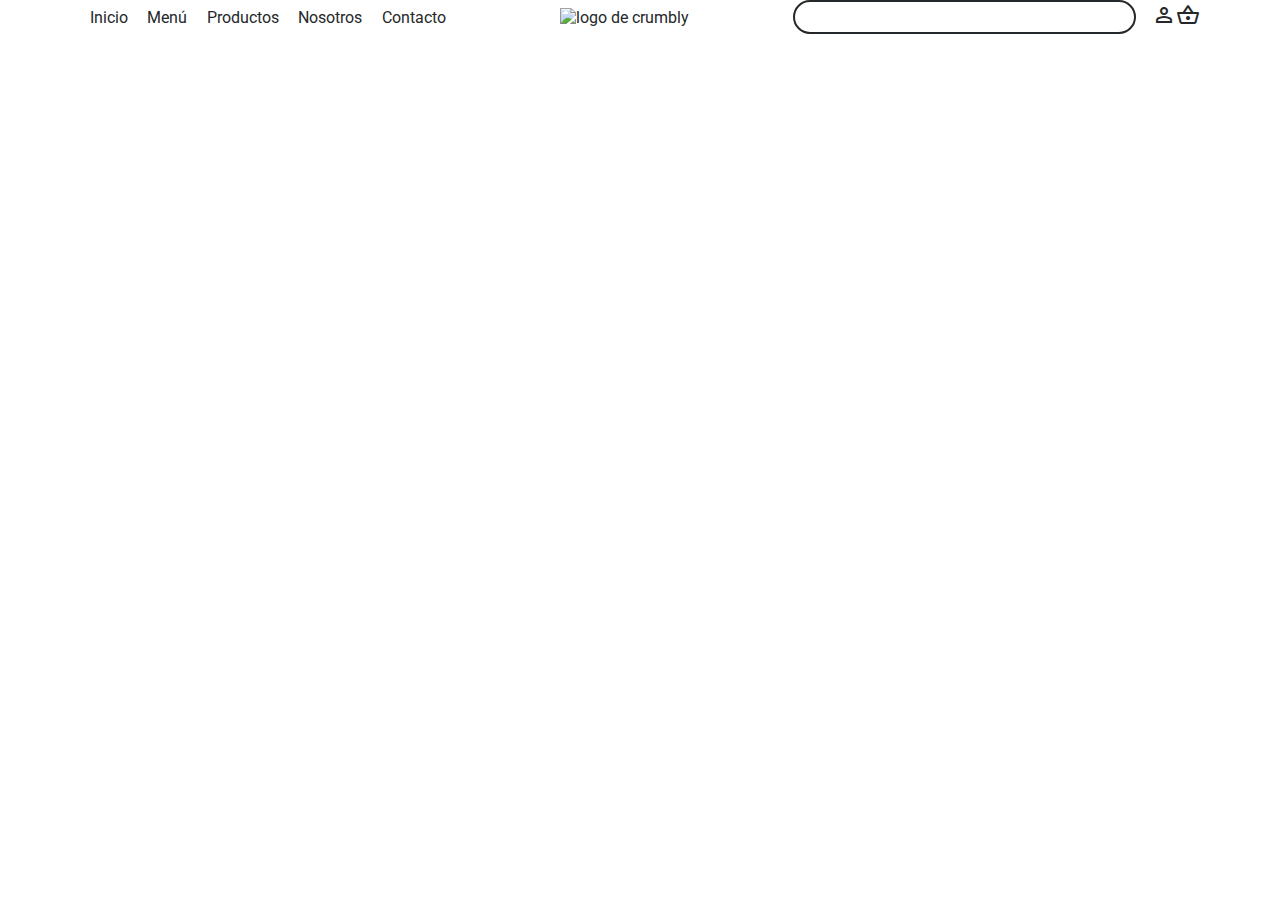
==== html/contacto.html @ 8df8f6c1 "Se creo la carpeta SCSS con subcarpetas banners, base, layout, utilities" ====
<!DOCTYPE html>
<html lang="en">
    <head>
        <!-- Meta Tags -->
        <meta charset="UTF-8">
        <meta name="viewport" content="width=device-width, initial-scale=1.0">
        <!-- Title -->
        <title>Crumbly</title>
        <!-- Favicon -->
        <link rel="icon" href="../aseets/svg/favicon.svg" type="image/png">
        <!-- Stylesheets -->
        <!-- Main CSS -->
        <link rel="stylesheet" href="/css/style.css">
        <!-- Boxicons CSS for icons -->
        <link href='https://unpkg.com/boxicons@2.1.4/css/boxicons.min.css' rel='stylesheet'>
        <!-- Google Fonts Preconnect -->
        <link rel="preconnect" href="https://fonts.gstatic.com" crossorigin>
        <!-- Google Fonts -->
        <link rel="stylesheet" href="https://fonts.googleapis.com/css2?family=Material+Symbols+Outlined:opsz,wght,FILL,GRAD@24,300,0,0">
    </head>
<body>
    <!--Contenedor Header-->
    <header class="main__header header--secondary">
        <div class="header__navbar">
           <!--Contenedor de la barra de navegación-->
            <nav class="nav__container header__nav--home">
                <!-- Links del Menú -->
                <ul class="header__nav-list">
                    <li><a href="../index.html">Inicio</a></li>
                    <li><a href="../html/menubebidas.html">Menú</a></li>
                    <li><a href="../html/productos.html">Productos</a></li>
                    <li><a href="../html/nosotros.html">Nosotros</a></li>
                    <li><a href="../html/contacto.html">Contacto</a></li>
                </ul>
            </nav>
            <!--Svg - Contednedor del Logo-->
            <div class="header___logo">
                <img src="/aseets/svg/crumblylogo.svg" alt="logo de crumbly">
            </div>
             <!-- Contenedor del buscador y opciones de usuario -->
            <section class="header__search">
                <!--Campo de busqueda-->
                <div class="search-container">
                    <input type="text">
                </div>
                <!-- Contenedor del carrito de compras y perfil de usuario -->
                <div class="header__user-items">
                    <!--Icono del perfil de usuario-->
                    <div class="header__user-icon">
                    <a href="#"><span class="material-symbols-outlined home">person</span></a>
                    </div>
                    <!--Icono del carrito de compras-->
                    <div class="header__user-icon">
                    <a href="#"> <span class="material-symbols-outlined home">shopping_basket</span></a>  
                    </div>
                </div>
                </div>
            </section>
        </div>
    </header>
    <!--Contenedor Main-->
    <main class="main___container">
        
    </main>
</body>
</html>
---- css/style.css ----
@charset "UTF-8";
/*Importacion de variables*/
/*-------------------Variables-------------*/
/*---Colores---*/
/*---Font Family*/
@import url("https://fonts.googleapis.com/css2?family=Orelega+One&family=Roboto:ital,wght@0,100;0,300;0,400;0,500;0,700;0,900;1,100;1,300;1,400;1,500;1,700;1,900&display=swap");
/*Reset basico*/
@import url("https://fonts.googleapis.com/css2?family=Orelega+One&family=Roboto:ital,wght@0,100;0,300;0,400;0,500;0,700;0,900;1,100;1,300;1,400;1,500;1,700;1,900&display=swap");
@import url("https://fonts.googleapis.com/css2?family=Orelega+One&family=Roboto:ital,wght@0,100;0,300;0,400;0,500;0,700;0,900;1,100;1,300;1,400;1,500;1,700;1,900&display=swap");
@import url("https://fonts.googleapis.com/css2?family=Orelega+One&family=Roboto:ital,wght@0,100;0,300;0,400;0,500;0,700;0,900;1,100;1,300;1,400;1,500;1,700;1,900&display=swap");
* {
  margin: 0px;
  padding: 0px;
  color: #25282A;
  font-family: "Roboto", sans-serif;
}

/*-------------------Variables-------------*/
/*---Colores---*/
/*---Font Family*/
/*-------------------Variables-------------*/
/*---Colores---*/
/*---Font Family*/
/*Contenedor Header*/
.main__header {
  display: flex;
  align-items: flex-start;
  justify-content: space-between;
  box-sizing: border-box;
  overflow: hidden;
  width: 100%;
  padding: 0 80px;
  /*Barra de navegación*/
}
.main__header .header__navbar {
  display: flex;
  justify-content: space-between;
  width: 100%;
  align-items: center;
}
.main__header .header__navbar .nav__container {
  display: flex;
  flex-grow: 1;
  /*Links del Menú */
}
.main__header .header__navbar .nav__container .header__nav-list {
  display: flex;
  flex-direction: row;
  flex-grow: 1;
  justify-content: space-between;
  /*lista desordenada*/
}
.main__header .header__navbar .nav__container .header__nav-list li {
  list-style: none;
  flex-grow: 1;
  text-align: center;
  /*links*/
}
.main__header .header__navbar .nav__container .header__nav-list li a {
  width: 100%;
  text-decoration: none;
  width: 100%;
}
.main__header .header___logo {
  display: flex;
  justify-content: center;
  flex-grow: 1;
  width: 240px;
}
.main__header .header__search {
  display: flex;
  flex-direction: row;
  align-items: center;
  flex-grow: 1;
  gap: 16px;
}
.main__header .header__search .search-container {
  display: flex;
  flex-grow: 1;
}
.main__header .header__search .search-container input {
  width: 100%;
  height: 34px;
  border: 2px solid #25282A;
  background-color: transparent;
  border-radius: 100px;
  padding: 0 32px;
  box-sizing: border-box;
}
.main__header .header__search .header__user-items {
  display: flex;
  flex-direction: row;
}

.main___container {
  display: flex;
  flex-direction: column;
  gap: 56px;
}

.main___container {
  display: flex;
  flex-direction: column;
  gap: 56px;
}
.main___container .content__container {
  display: flex;
  flex-direction: column;
  padding: 0 80px;
  gap: 32px;
}
.main___container .content__container .title__container h1 {
  font-family: "Orelega One", serif;
  font-size: 4.5rem;
  font-weight: 400;
  letter-spacing: -2px;
  text-align: center;
  line-height: 90%;
  margin-top: 56px;
}

/*-------------------Variables-------------*/
/*---Colores---*/
/*---Font Family*/
/*Contenedor Header*/
.banner__container {
  display: inline;
  width: 100%;
  background-color: #FFEB80;
  padding: 24px 0;
  overflow: hidden;
  white-space: nowrap;
  margin-top: 32px;
}
.banner__container .text {
  display: inline-block;
  animation: scroll-text 10s linear infinite;
  text-transform: uppercase;
}
@keyframes scroll-text {
  0% {
    transform: translateX(0%);
  }
  100% {
    transform: translateX(-100%);
  }
}

/*# sourceMappingURL=style.css.map */
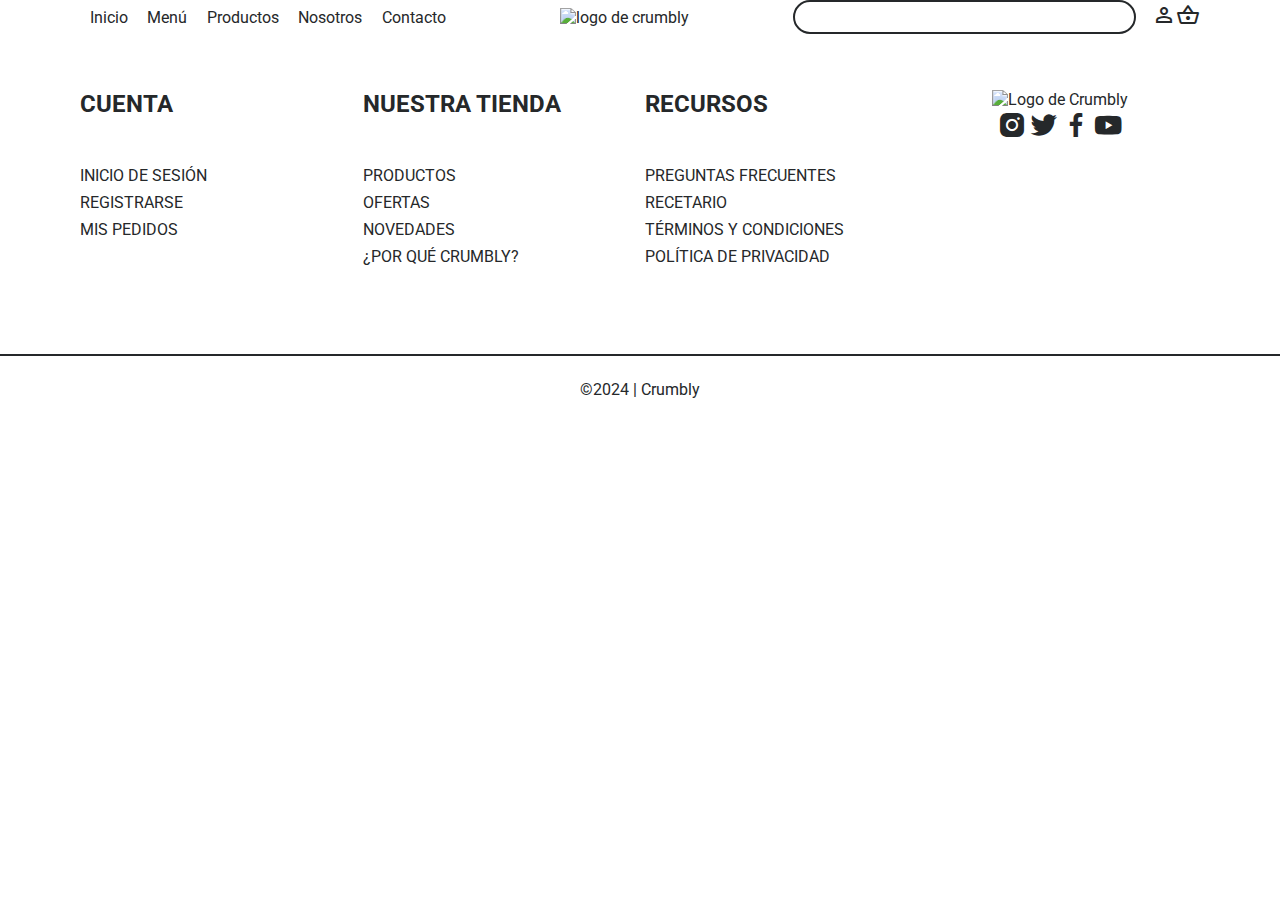
==== commit a99fd35b: "Se integro el footer y header en los archivos html" ====
--- a/html/contacto.html
+++ b/html/contacto.html
@@ -10,7 +10,7 @@
         <link rel="icon" href="../aseets/svg/favicon.svg" type="image/png">
         <!-- Stylesheets -->
         <!-- Main CSS -->
-        <link rel="stylesheet" href="/css/style.css">
+        <link rel="stylesheet" href="../css/style.css">
         <!-- Boxicons CSS for icons -->
         <link href='https://unpkg.com/boxicons@2.1.4/css/boxicons.min.css' rel='stylesheet'>
         <!-- Google Fonts Preconnect -->
@@ -62,5 +62,64 @@
     <main class="main___container">
         
     </main>
+    <!-------------------------------------------------------------------------------------------------------->
+    <!-------------------------- Contenedor Footer------------------------>
+    <footer class="footer">
+        <!-- Sección Primaria del Footer -->
+        <div class="footer__primary">
+            <!-- Enlaces del Footer -->
+            <div class="footer__links">
+                <!-- Enlaces de la Cuenta -->
+                <div class="footer__link-item">
+                    <h3 class="footer__title">Cuenta</h3>
+                    <ul class="footer__list">
+                        <li class="footer__list-item"><a class="footer__link" href="#">Inicio de sesión</a></li>
+                        <li class="footer__list-item"><a class="footer__link" href="#">Registrarse</a></li>
+                        <li class="footer__list-item"><a class="footer__link" href="#">Mis pedidos</a></li>
+                    </ul>
+                </div>
+                <!-- Enlaces de Nuestra Tienda -->
+                <div class="footer__link-item">
+                    <h3 class="footer__title">Nuestra tienda</h3>
+                    <ul class="footer__list">
+                        <li class="footer__list-item"><a class="footer__link" href="#">Productos</a></li>
+                        <li class="footer__list-item"><a class="footer__link" href="#">Ofertas</a></li>
+                        <li class="footer__list-item"><a class="footer__link" href="#">Novedades</a></li>
+                        <li class="footer__list-item"><a class="footer__link" href="#">¿Por qué Crumbly?</a></li>
+                    </ul>
+                </div>
+                <!-- Enlaces de Recursos -->
+                <div class="footer__link-item">
+                    <h3 class="footer__title">Recursos</h3>
+                    <ul class="footer__list">
+                        <li class="footer__list-item"><a class="footer__link" href="#">Preguntas frecuentes</a></li>
+                        <li class="footer__list-item"><a class="footer__link" href="#">Recetario</a></li>
+                        <li class="footer__list-item"><a class="footer__link" href="#">Términos y Condiciones</a></li>
+                        <li class="footer__list-item"><a class="footer__link" href="#">Política de privacidad</a></li>
+                    </ul>
+                </div>
+            </div>
+            <!-- Redes Sociales del Footer -->
+            <div class="footer__social">
+                <!-- Logo del Footer -->
+                <div class="footer__logo">
+                    <img src="aseets/svg/crumblylogo.svg" alt="Logo de Crumbly">
+                </div>
+                <!-- Iconos de Redes Sociales -->
+                <div class="footer__social-items">
+                    <ul class="footer__social-list">
+                        <li class="footer__social-list-item"><a class="footer__social-link" href="#"><i class='bx bxl-instagram-alt'></i></a></li>
+                        <li class="footer__social-list-item"><a class="footer__social-link" href="#"><i class='bx bxl-twitter'></i></a></li>
+                        <li class="footer__social-list-item"><a class="footer__social-link" href="#"><i class='bx bxl-facebook'></i></a></li>
+                        <li class="footer__social-list-item"><a class="footer__social-link" href="#"><i class='bx bxl-youtube'></i></a></li>
+                    </ul>
+                </div>
+            </div>
+        </div>
+        <!-- Sección Secundaria del Footer -->
+        <div class="footer__secondary">
+            <p>©2024 | Crumbly</p>
+        </div>
+    </footer>
 </body>
 </html>--- a/css/style.css
+++ b/css/style.css
@@ -2,8 +2,13 @@
 /*Importacion de variables*/
 /*-------------------Variables-------------*/
 /*---Colores---*/
-/*---Font Family*/
+/* Gris claro */
+/* Gris oscuro */
+/*Tipografias*/
+/*---Font Family---*/
 @import url("https://fonts.googleapis.com/css2?family=Orelega+One&family=Roboto:ital,wght@0,100;0,300;0,400;0,500;0,700;0,900;1,100;1,300;1,400;1,500;1,700;1,900&display=swap");
+/*Tamaño de fuentes*/
+/*Font Size*/
 /*Reset basico*/
 @import url("https://fonts.googleapis.com/css2?family=Orelega+One&family=Roboto:ital,wght@0,100;0,300;0,400;0,500;0,700;0,900;1,100;1,300;1,400;1,500;1,700;1,900&display=swap");
 @import url("https://fonts.googleapis.com/css2?family=Orelega+One&family=Roboto:ital,wght@0,100;0,300;0,400;0,500;0,700;0,900;1,100;1,300;1,400;1,500;1,700;1,900&display=swap");
@@ -15,13 +20,27 @@
   font-family: "Roboto", sans-serif;
 }
 
+a {
+  text-decoration: none;
+}
+
 /*-------------------Variables-------------*/
 /*---Colores---*/
-/*---Font Family*/
+/* Gris claro */
+/* Gris oscuro */
+/*Tipografias*/
+/*---Font Family---*/
+/*Tamaño de fuentes*/
+/*Font Size*/
 /*-------------------Variables-------------*/
 /*---Colores---*/
-/*---Font Family*/
-/*Contenedor Header*/
+/* Gris claro */
+/* Gris oscuro */
+/*Tipografias*/
+/*---Font Family---*/
+/*Tamaño de fuentes*/
+/*Font Size*/
+/*Contenedor Header estándar*/
 .main__header {
   display: flex;
   align-items: flex-start;
@@ -57,8 +76,6 @@
   /*links*/
 }
 .main__header .header__navbar .nav__container .header__nav-list li a {
-  width: 100%;
-  text-decoration: none;
   width: 100%;
 }
 .main__header .header___logo {
@@ -92,24 +109,39 @@
   flex-direction: row;
 }
 
+.header--home {
+  background-image: url(../aseets/imagenes/home/background.png);
+  flex-direction: column;
+  justify-content: flex-start;
+  background-size: cover;
+  background-position: center;
+  height: 784px;
+  margin-bottom: 56px;
+}
+.header--home .nav-bar--home .nav-list--header a {
+  color: #fff;
+}
+.header--home .header__search .search-container input {
+  border: 2px solid #fff;
+}
+.header--home .header__search .header__user-items span {
+  color: #fff;
+}
+
 .main___container {
   display: flex;
   flex-direction: column;
   gap: 56px;
 }
 
-.main___container {
-  display: flex;
-  flex-direction: column;
-  gap: 56px;
-}
-.main___container .content__container {
-  display: flex;
-  flex-direction: column;
+.content__container {
   padding: 0 80px;
+  display: flex;
+  flex-direction: column;
   gap: 32px;
 }
-.main___container .content__container .title__container h1 {
+
+.title__container .title__text {
   font-family: "Orelega One", serif;
   font-size: 4.5rem;
   font-weight: 400;
@@ -119,14 +151,121 @@
   margin-top: 56px;
 }
 
+.info__container {
+  display: flex;
+  flex-direction: row;
+  justify-content: space-between;
+  gap: 24px;
+}
+.info__container .item__container {
+  flex: 1;
+  max-width: 50%;
+}
+.info__container .item__container--primary img {
+  width: 100%;
+  height: 504px;
+  border-radius: 32px;
+  object-fit: cover;
+}
+.info__container .item__container--secondary {
+  display: flex;
+  flex-direction: column;
+  justify-content: start;
+  gap: 32px;
+  padding-top: 32px;
+}
+.info__container .item__container--secondary p {
+  line-height: 150%;
+}
+
+.grid--container {
+  display: grid;
+  grid-template-columns: repeat(3, 1fr);
+  gap: 16px;
+}
+.grid--container .grid-container__item, .grid--container .grid-container__item .grid-container__image {
+  width: 100%;
+  height: 340px;
+}
+.grid--container .grid-container__item .grid-container__image {
+  object-fit: cover;
+  border-radius: 32px;
+}
+
+.footer {
+  display: flex;
+  flex-direction: column;
+  padding-top: 56px;
+  width: 100%;
+}
+.footer .footer__primary {
+  display: flex;
+  padding: 0 80px;
+  justify-content: space-between;
+  height: 100%;
+  margin-bottom: 80px;
+}
+.footer .footer__primary .footer__links {
+  display: flex;
+  justify-content: space-between;
+  gap: 8px;
+  width: 75%;
+  text-transform: uppercase;
+}
+.footer .footer__primary .footer__links .footer__link-item {
+  width: 100%;
+}
+.footer .footer__primary .footer__links .footer__link-item .footer__title {
+  text-transform: uppercase;
+  font-size: 1.5rem;
+  margin-bottom: 48px;
+}
+.footer .footer__primary .footer__links .footer__link-item .footer__list .footer__list-item {
+  margin: 8px 0;
+  list-style: none;
+  width: 100%;
+}
+.footer .footer__primary .footer__links .footer__link-item .footer__list .footer__list-item .footer__link {
+  width: 100%;
+}
+.footer .footer__primary .footer__social {
+  display: flex;
+  flex-direction: column;
+  align-items: center;
+  width: 25%;
+}
+.footer .footer__primary .footer__social .footer__social-items .footer__social-list {
+  display: flex;
+}
+.footer .footer__primary .footer__social .footer__social-items .footer__social-list .footer__social-list-item {
+  list-style: none;
+  width: 100%;
+}
+.footer .footer__primary .footer__social .footer__social-items .footer__social-list .footer__social-list-item .footer__social-link {
+  width: 100%;
+}
+.footer .footer__primary .footer__social .footer__social-items .footer__social-list .footer__social-list-item i {
+  font-size: 32px;
+}
+.footer .footer__secondary {
+  text-align: center;
+  border-top: 2px solid #25282A;
+  padding: 24px 0;
+}
+
 /*-------------------Variables-------------*/
 /*---Colores---*/
-/*---Font Family*/
+/* Gris claro */
+/* Gris oscuro */
+/*Tipografias*/
+/*---Font Family---*/
+/*Tamaño de fuentes*/
+/*Font Size*/
 /*Contenedor Header*/
 .banner__container {
   display: inline;
   width: 100%;
-  background-color: #FFEB80;
+  background-color: #fff;
   padding: 24px 0;
   overflow: hidden;
   white-space: nowrap;
@@ -146,4 +285,140 @@
   }
 }
 
+.area-container-card {
+  display: flex;
+  flex-direction: column;
+}
+.area-container-card .card-container {
+  display: flex;
+  width: 100%;
+  justify-content: space-between;
+  gap: 16px;
+  width: 100%;
+  overflow: hidden;
+  box-sizing: content-box;
+}
+.area-container-card .card-container .card-container__item {
+  display: flex;
+  flex-direction: column;
+  flex: 1;
+  justify-content: space-between;
+  gap: 16px;
+  width: 100%;
+  height: auto;
+  overflow: hidden;
+}
+.area-container-card .card-container .card-container__item .card-item__image {
+  position: relative;
+  display: flex;
+  height: 360px;
+}
+.area-container-card .card-container .card-container__item .card-item__image .card-item__img {
+  border-radius: 24px;
+  width: 100%;
+  height: 100%;
+  object-fit: cover;
+  display: block;
+}
+.area-container-card .card-container .card-container__item .card-item__image .card-item__label {
+  position: absolute;
+  top: 16px;
+  left: 16px;
+  background-color: #fff;
+  color: #25282A;
+  padding: 8px;
+  border-radius: 50px;
+  font-size: 1.25rem;
+  font-weight: 400;
+}
+.area-container-card .card-container .card-container__item .card-item__content {
+  display: flex;
+  flex-direction: column;
+  justify-content: space-around;
+  overflow: hidden;
+  width: 100%;
+  height: 100%;
+}
+
+.wrap__container {
+  display: flex;
+  flex-wrap: wrap;
+  justify-content: space-between;
+  gap: 16px;
+  overflow: hidden;
+  box-sizing: content-box;
+}
+.wrap__container .item__wrap {
+  display: flex;
+  flex-direction: column;
+  flex: 1;
+  justify-content: space-between;
+  gap: 16px;
+  width: 100%;
+  height: auto;
+  overflow: hidden;
+}
+.wrap__container .item__wrap .wrap-item__image {
+  position: relative;
+  display: inline-block;
+  height: 360px;
+}
+.wrap__container .item__wrap .wrap-item__image .wrap-item__img {
+  width: 100%;
+  height: 100%;
+  border-radius: 32px;
+  object-fit: cover;
+}
+.wrap__container .item__wrap .wrap-item__content {
+  display: flex;
+  flex-direction: column;
+  justify-content: flex-end;
+  box-sizing: border-box;
+  position: absolute;
+  width: 100%;
+  height: 100%;
+  padding: 32px;
+  border-radius: 24px;
+  top: 0;
+  left: 0;
+  background: linear-gradient(to top, rgba(10, 10, 10, 0.973), rgba(102, 102, 102, 0));
+}
+.wrap__container .item__wrap .wrap-item__content .wrap-item__title {
+  color: #fff;
+  font-size: 1.25rem;
+}
+.wrap__container .item__wrap .wrap-item__content .wrap-item__description {
+  margin-top: 16px;
+  font-size: 0.875rem;
+  color: #fff;
+  line-height: 120%;
+}
+
+.container__button {
+  display: flex;
+  flex-direction: column;
+  justify-content: start;
+  gap: 32px;
+  padding-top: 32px;
+}
+.container__button .btn {
+  display: inline-flex;
+  width: auto;
+  align-items: center;
+  justify-content: space-between;
+  box-sizing: border-box;
+  padding: 8px 16px;
+  background-color: transparent;
+  border: 2px solid #25282A;
+  border-radius: 50px;
+  font-size: 1.25rem;
+  cursor: pointer;
+  text-align: center;
+}
+
+.title-container__secondary h2 {
+  font-size: 4rem;
+  text-align: center;
+}
+
 /*# sourceMappingURL=style.css.map */
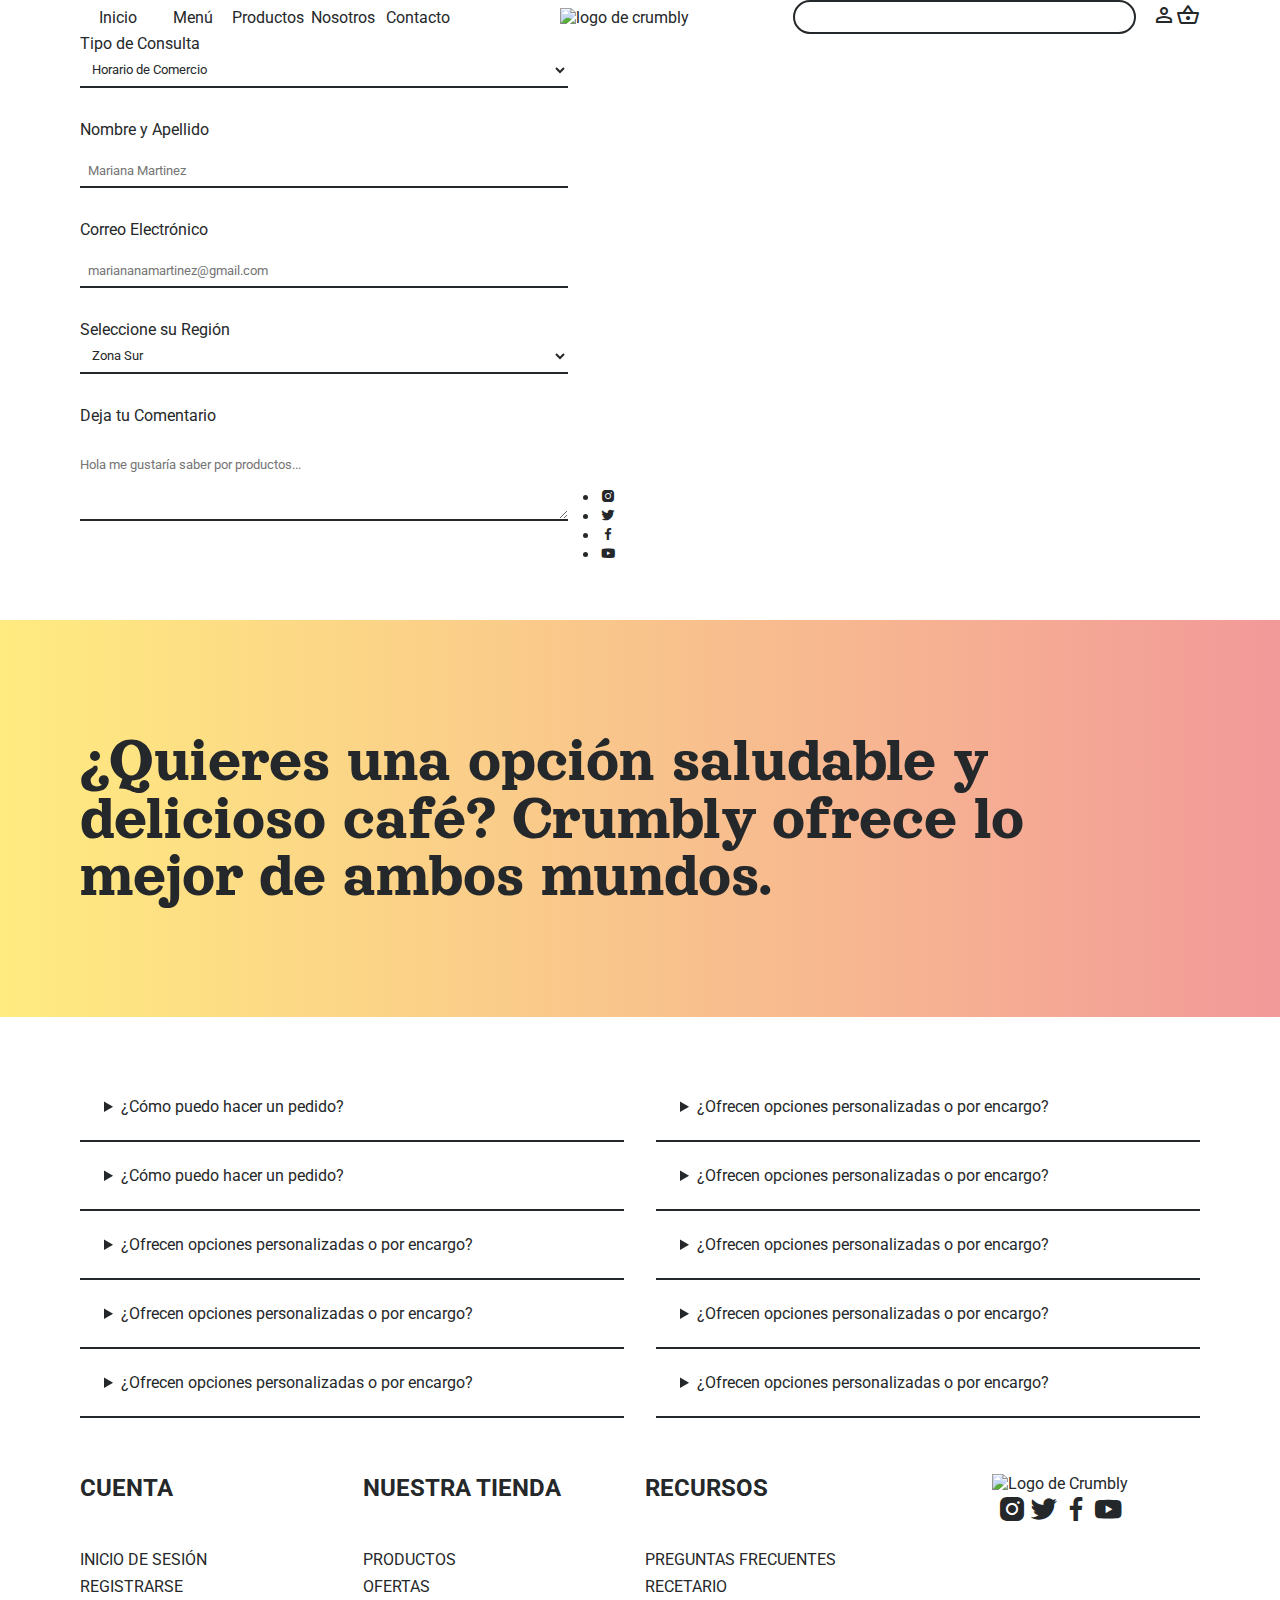
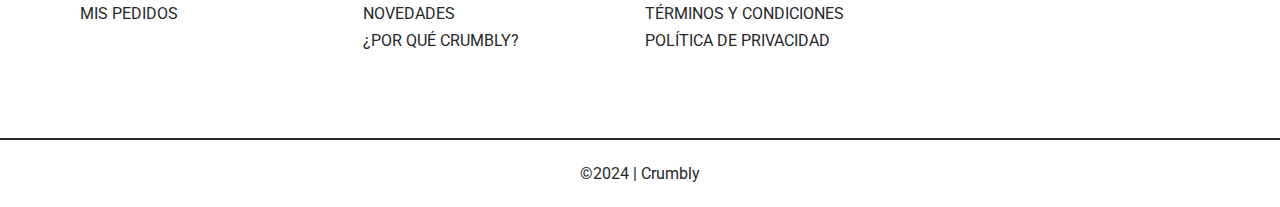
==== commit 886a1759: "Se crearon modificaciones en los archivos .html y se añadieron los archivos _register, _container-in" ====
--- a/html/contacto.html
+++ b/html/contacto.html
@@ -20,46 +20,150 @@
     </head>
 <body>
     <!--Contenedor Header-->
-    <header class="main__header header--secondary">
+    <header class="main__header">
         <div class="header__navbar">
-           <!--Contenedor de la barra de navegación-->
-            <nav class="nav__container header__nav--home">
+            <!-- Contenedor de la barra de navegación -->
+            <nav class="nav__container">
                 <!-- Links del Menú -->
-                <ul class="header__nav-list">
-                    <li><a href="../index.html">Inicio</a></li>
-                    <li><a href="../html/menubebidas.html">Menú</a></li>
-                    <li><a href="../html/productos.html">Productos</a></li>
-                    <li><a href="../html/nosotros.html">Nosotros</a></li>
-                    <li><a href="../html/contacto.html">Contacto</a></li>
+                <ul class="header__nav-list nav-list--header">
+                    <li class="header__nav-list-item"><a class="header__nav-link" href="../index.html">Inicio</a></li>
+                    <li class="header__nav-list-item"><a class="header__nav-link" href="../html/menubebidas.html">Menú</a></li>
+                    <li class="header__nav-list-item"><a class="header__nav-link" href="../html/productos.html">Productos</a></li>
+                    <li class="header__nav-list-item"><a class="header__nav-link" href="../html/nosotros.html">Nosotros</a></li>
+                    <li class="header__nav-list-item"><a class="header__nav-link" href="../html/contacto.html">Contacto</a></li>
+                    
                 </ul>
             </nav>
-            <!--Svg - Contednedor del Logo-->
-            <div class="header___logo">
-                <img src="/aseets/svg/crumblylogo.svg" alt="logo de crumbly">
-            </div>
-             <!-- Contenedor del buscador y opciones de usuario -->
+            <!-- Svg - Contenedor del Logo -->
+            <div class="header__logo">
+                <img src="../aseets/svg/crumblylogo.svg" alt="logo de crumbly">
+            </div>
+            <!-- Contenedor del buscador y opciones de usuario -->
             <section class="header__search">
-                <!--Campo de busqueda-->
+                <!-- Campo de búsqueda -->
                 <div class="search-container">
                     <input type="text">
                 </div>
                 <!-- Contenedor del carrito de compras y perfil de usuario -->
                 <div class="header__user-items">
-                    <!--Icono del perfil de usuario-->
+                    <!-- Icono del perfil de usuario -->
                     <div class="header__user-icon">
-                    <a href="#"><span class="material-symbols-outlined home">person</span></a>
+                        <a href="#"><span class="material-symbols-outlined">person</span></a>
                     </div>
-                    <!--Icono del carrito de compras-->
+                    <!-- Icono del carrito de compras -->
                     <div class="header__user-icon">
-                    <a href="#"> <span class="material-symbols-outlined home">shopping_basket</span></a>  
+                        <a href="#"><span class="material-symbols-outlined">shopping_basket</span></a>
                     </div>
-                </div>
                 </div>
             </section>
         </div>
     </header>
+     <!-------------------------------------------------------------------------------------------------------->
     <!--Contenedor Main-->
     <main class="main___container">
+        <!------------------------Contenedor de Formulario----------------------->
+        <section class="content__container contact-container">
+            <div class="contact-container__form">
+                <div class="form__input-group">
+                    <label class="form__label">Tipo de Consulta
+                        <select class="form__select" name="type-consultation">
+                            <option class="form__option" value="value1">Horario de Comercio</option>
+                            <option class="form__option" value="value2">Servicios</option>
+                            <option class="form__option" value="value3">Productos Naturales</option>
+                            <option class="form__option" value="value4">Menú</option>
+                        </select>
+                    </label>
+                </div>
+                <div class="form__input-group">
+                    <label class="form__label" for="nombre">Nombre y Apellido</label>
+                    <input class="form__input" type="text" id="nombre" placeholder="Mariana Martinez">
+                </div>
+                <div class="form__input-group">
+                    <label class="form__label" for="email">Correo Electrónico</label>
+                    <input class="form__input" type="email" id="email" placeholder="mariananamartinez@gmail.com">
+                </div>
+                <div class="form__input-group">
+                    <label class="form__label">Seleccione su Región
+                        <select class="form__select" name="region">
+                            <option class="form__option" value="value1">Zona Sur</option>
+                            <option class="form__option" value="value2">Zona Este</option>
+                            <option class="form__option" value="value3">Valle de Uco</option>
+                            <option class="form__option" value="value4">Región Metropolitana</option>
+                        </select>
+                    </label>
+                </div>
+                <div class="form__input-group">
+                    <label class="form__label" for="coment">Deja tu Comentario</label>
+                    <textarea class="form__textarea" id="coment" placeholder="Hola me gustaría saber por productos..."></textarea>
+                </div>
+            </div>
+            <div class="contact-container__secondary">
+                <div class="map-container">
+                    <iframe class="map-container__iframe" src="https://www.google.com/maps/embed?pb=!1m10!1m8!1m3!1d6313.845472161691!2d-68.34640992179034!3d-34.61089453202917!3m2!1i1024!2i768!4f13.1!5e0!3m2!1ses-419!2sar!4v1721994954977!5m2!1ses-419!2sar" width="600" height="450" style="border:0;" allowfullscreen="" loading="lazy" referrerpolicy="no-referrer-when-downgrade"></iframe>
+                </div>
+                <div class="social">
+                    <ul class="social__items">
+                        <li class="social__item"><a class="social__link" href="#"><i class='bx bxl-instagram-alt'></i></a></li>
+                        <li class="social__item"><a class="social__link" href="#"><i class='bx bxl-twitter'></i></a></li>
+                        <li class="social__item"><a class="social__link" href="#"><i class='bx bxl-facebook'></i></a></li>
+                        <li class="social__item"><a class="social__link" href="#"><i class='bx bxl-youtube'></i></a></li>
+                    </ul>
+                </div>
+            </div>
+        </section>
+
+    <!------------------------Contenedor Banner Gradiente----------------------->
+        <section class="banner-gradient">
+            <h2 class="banner-gradient__heading">¿Quieres una opción saludable y delicioso café? Crumbly ofrece lo mejor de ambos mundos.</h2>
+        </section>
+    <!------------------------Contenedor Preguntas Frecuentes----------------------->
+        <section class="content__container contact-container">
+            <div class="faq-container">
+                <details class="faq-container__item">
+                    <summary class="faq-container__summary">¿Cómo puedo hacer un pedido?</summary>
+                    <p class="faq-container__content">Puedes hacer un pedido a través de nuestro sitio web en la sección "Tienda". Simplemente selecciona tus productos favoritas, añade al carrito y sigue las instrucciones para finalizar tu compra.</p>
+                </details>
+                <details class="faq-container__item">
+                    <summary class="faq-container__summary">¿Cómo puedo hacer un pedido?</summary>
+                    <p class="faq-container__content">Puedes hacer un pedido a través de nuestro sitio web en la sección "Tienda". Simplemente selecciona tus productos favoritas, añade al carrito y sigue las instrucciones para finalizar tu compra.</p>
+                </details>
+                <details class="faq-container__item">
+                    <summary class="faq-container__summary">¿Ofrecen opciones personalizadas o por encargo?</summary>
+                    <p class="faq-container__content">Puedes hacer un pedido a través de nuestro sitio web en la sección "Tienda". Simplemente selecciona tus cookies favoritas, añade al carrito y sigue las instrucciones para finalizar tu compra.</p>
+                </details>
+                <details class="faq-container__item">
+                    <summary class="faq-container__summary">¿Ofrecen opciones personalizadas o por encargo?</summary>
+                    <p class="faq-container__content">Puedes hacer un pedido a través de nuestro sitio web en la sección "Tienda". Simplemente selecciona tus cookies favoritas, añade al carrito y sigue las instrucciones para finalizar tu compra.</p>
+                </details>
+                <details class="faq-container__item">
+                    <summary class="faq-container__summary">¿Ofrecen opciones personalizadas o por encargo?</summary>
+                    <p class="faq-container__content">Puedes hacer un pedido a través de nuestro sitio web en la sección "Tienda". Simplemente selecciona tus cookies favoritas, añade al carrito y sigue las instrucciones para finalizar tu compra.</p>
+                </details>
+            </div>
+            <div class="faq-container">
+                <details class="faq-container__item">
+                    <summary class="faq-container__summary">¿Ofrecen opciones personalizadas o por encargo?</summary>
+                    <p class="faq-container__content">Puedes hacer un pedido a través de nuestro sitio web en la sección "Tienda". Simplemente selecciona tus cookies favoritas, añade al carrito y sigue las instrucciones para finalizar tu compra.</p>
+                </details>
+                <details class="faq-container__item">
+                    <summary class="faq-container__summary">¿Ofrecen opciones personalizadas o por encargo?</summary>
+                    <p class="faq-container__content">Puedes hacer un pedido a través de nuestro sitio web en la sección "Tienda". Simplemente selecciona tus cookies favoritas, añade al carrito y sigue las instrucciones para finalizar tu compra.</p>
+                </details>
+                <details class="faq-container__item">
+                    <summary class="faq-container__summary">¿Ofrecen opciones personalizadas o por encargo?</summary>
+                    <p class="faq-container__content">Puedes hacer un pedido a través de nuestro sitio web en la sección "Tienda". Simplemente selecciona tus cookies favoritas, añade al carrito y sigue las instrucciones para finalizar tu compra.</p>
+                </details>
+                <details class="faq-container__item">
+                    <summary class="faq-container__summary">¿Ofrecen opciones personalizadas o por encargo?</summary>
+                    <p class="faq-container__content">Puedes hacer un pedido a través de nuestro sitio web en la sección "Tienda". Simplemente selecciona tus cookies favoritas, añade al carrito y sigue las instrucciones para finalizar tu compra.</p>
+                </details>
+                <details class="faq-container__item">
+                    <summary class="faq-container__summary">¿Ofrecen opciones personalizadas o por encargo?</summary>
+                    <p class="faq-container__content">Puedes hacer un pedido a través de nuestro sitio web en la sección "Tienda". Simplemente selecciona tus cookies favoritas, añade al carrito y sigue las instrucciones para finalizar tu compra.</p>
+                </details>
+            </div>
+        </section>
+        
         
     </main>
     <!-------------------------------------------------------------------------------------------------------->
@@ -103,7 +207,7 @@
             <div class="footer__social">
                 <!-- Logo del Footer -->
                 <div class="footer__logo">
-                    <img src="aseets/svg/crumblylogo.svg" alt="Logo de Crumbly">
+                    <img src="../aseets/svg/crumblylogo.svg" alt="Logo de Crumbly">
                 </div>
                 <!-- Iconos de Redes Sociales -->
                 <div class="footer__social-items">
--- a/css/style.css
+++ b/css/style.css
@@ -10,6 +10,7 @@
 /*Tamaño de fuentes*/
 /*Font Size*/
 /*Reset basico*/
+@import url("https://fonts.googleapis.com/css2?family=Orelega+One&family=Roboto:ital,wght@0,100;0,300;0,400;0,500;0,700;0,900;1,100;1,300;1,400;1,500;1,700;1,900&display=swap");
 @import url("https://fonts.googleapis.com/css2?family=Orelega+One&family=Roboto:ital,wght@0,100;0,300;0,400;0,500;0,700;0,900;1,100;1,300;1,400;1,500;1,700;1,900&display=swap");
 @import url("https://fonts.googleapis.com/css2?family=Orelega+One&family=Roboto:ital,wght@0,100;0,300;0,400;0,500;0,700;0,900;1,100;1,300;1,400;1,500;1,700;1,900&display=swap");
 @import url("https://fonts.googleapis.com/css2?family=Orelega+One&family=Roboto:ital,wght@0,100;0,300;0,400;0,500;0,700;0,900;1,100;1,300;1,400;1,500;1,700;1,900&display=swap");
@@ -40,7 +41,7 @@
 /*---Font Family---*/
 /*Tamaño de fuentes*/
 /*Font Size*/
-/*Contenedor Header estándar*/
+/* Contenedor Header estándar */
 .main__header {
   display: flex;
   align-items: flex-start;
@@ -49,7 +50,9 @@
   overflow: hidden;
   width: 100%;
   padding: 0 80px;
-  /*Barra de navegación*/
+  /* Barra de navegación */
+  /* Contenedor logo */
+  /* Contenedor usuario y barra de búsqueda */
 }
 .main__header .header__navbar {
   display: flex;
@@ -60,25 +63,42 @@
 .main__header .header__navbar .nav__container {
   display: flex;
   flex-grow: 1;
-  /*Links del Menú */
+  /* Links del Menú */
 }
 .main__header .header__navbar .nav__container .header__nav-list {
   display: flex;
   flex-direction: row;
   flex-grow: 1;
   justify-content: space-between;
-  /*lista desordenada*/
-}
-.main__header .header__navbar .nav__container .header__nav-list li {
+  /* Lista desordenada */
+}
+.main__header .header__navbar .nav__container .header__nav-list .header__nav-list-item {
+  flex: 1 1 0;
   list-style: none;
-  flex-grow: 1;
   text-align: center;
-  /*links*/
-}
-.main__header .header__navbar .nav__container .header__nav-list li a {
-  width: 100%;
-}
-.main__header .header___logo {
+  /* Links */
+}
+.main__header .header__navbar .nav__container .header__nav-list .header__nav-list-item .header__nav-link {
+  display: block;
+  position: relative;
+  width: 100%;
+  text-decoration: none;
+  /* Transiciones */
+}
+.main__header .header__navbar .nav__container .header__nav-list .header__nav-list-item .header__nav-link:after {
+  content: "";
+  position: absolute;
+  background-color: #25282A;
+  height: 2px;
+  width: 0;
+  left: 0;
+  bottom: -10px;
+  transition: width 0.3s;
+}
+.main__header .header__navbar .nav__container .header__nav-list .header__nav-list-item .header__nav-link:hover:after {
+  width: 100%;
+}
+.main__header .header__logo {
   display: flex;
   justify-content: center;
   flex-grow: 1;
@@ -90,6 +110,8 @@
   align-items: center;
   flex-grow: 1;
   gap: 16px;
+  /* Barra de búsqueda */
+  /* Contenedor iconos de usuario y carrito de compras */
 }
 .main__header .header__search .search-container {
   display: flex;
@@ -109,17 +131,22 @@
   flex-direction: row;
 }
 
+/* Header HOME, archivo index.html */
 .header--home {
-  background-image: url(../aseets/imagenes/home/background.png);
+  background-image: url(/aseets/imagenes/home/background.png);
   flex-direction: column;
   justify-content: flex-start;
   background-size: cover;
   background-position: center;
   height: 784px;
   margin-bottom: 56px;
-}
-.header--home .nav-bar--home .nav-list--header a {
+  transition: background-color 0.3s ease;
+}
+.header--home .nav-bar--home .nav-list--home .nav-link--home {
   color: #fff;
+}
+.header--home .header__search {
+  /* Contenedor iconos de usuario y carrito de compras */
 }
 .header--home .header__search .search-container input {
   border: 2px solid #fff;
@@ -139,6 +166,35 @@
   display: flex;
   flex-direction: column;
   gap: 32px;
+}
+
+.register {
+  display: flex;
+  flex-direction: column;
+  overflow: hidden;
+  box-sizing: border-box;
+  align-items: center;
+  gap: 24px;
+  width: 100%;
+  /*padding: 56px 80px;*/
+}
+.register .register__divider {
+  border: none;
+  width: 100%;
+  height: 2px;
+  background-color: #25282A;
+}
+.register .register__title {
+  font-size: 4rem;
+  text-transform: uppercase;
+}
+.register .register__text {
+  font-size: 1.25rem;
+}
+.register .register__button {
+  display: flex;
+  align-items: center;
+  width: 90%;
 }
 
 .title__container .title__text {
@@ -178,16 +234,16 @@
   line-height: 150%;
 }
 
-.grid--container {
+.grid__container {
   display: grid;
   grid-template-columns: repeat(3, 1fr);
   gap: 16px;
 }
-.grid--container .grid-container__item, .grid--container .grid-container__item .grid-container__image {
+.grid__container .grid-container__item, .grid__container .grid-container__item .grid-container__image {
   width: 100%;
   height: 340px;
 }
-.grid--container .grid-container__item .grid-container__image {
+.grid__container .grid-container__item .grid-container__image {
   object-fit: cover;
   border-radius: 32px;
 }
@@ -285,6 +341,43 @@
   }
 }
 
+/*Banner Galeria de Imagenes*/
+.banner-group {
+  display: flex;
+  overflow: hidden;
+  box-sizing: border-box;
+  width: 100%;
+  height: 464px;
+  justify-content: space-between;
+}
+.banner-group .banner-group__item {
+  flex: 1;
+  width: auto;
+  height: 100%;
+  object-fit: cover;
+}
+.banner-group .banner-group__item .banner-group__image {
+  height: 100%;
+  width: 100%;
+  object-fit: cover;
+}
+
+/*Banner Gradiente*/
+.banner-gradient {
+  height: auto;
+  text-align: left;
+  padding: 80px;
+  background: rgb(255, 235, 128);
+  background: linear-gradient(90deg, rgb(255, 235, 128) 0%, rgb(247, 183, 144) 66%, rgb(242, 153, 153) 100%);
+}
+.banner-gradient .banner-gradient__heading {
+  font-size: 4rem;
+  font-family: "Orelega One", serif;
+  font-weight: 400;
+  line-height: 90%;
+  padding: 32px 0;
+}
+
 .area-container-card {
   display: flex;
   flex-direction: column;
@@ -328,7 +421,7 @@
   color: #25282A;
   padding: 8px;
   border-radius: 50px;
-  font-size: 1.25rem;
+  font-size: 0.5rem;
   font-weight: 400;
 }
 .area-container-card .card-container .card-container__item .card-item__content {
@@ -399,9 +492,8 @@
   flex-direction: column;
   justify-content: start;
   gap: 32px;
-  padding-top: 32px;
-}
-.container__button .btn {
+}
+.container__button .btn, .container__button .btn--4 {
   display: inline-flex;
   width: auto;
   align-items: center;
@@ -409,11 +501,58 @@
   box-sizing: border-box;
   padding: 8px 16px;
   background-color: transparent;
-  border: 2px solid #25282A;
   border-radius: 50px;
   font-size: 1.25rem;
   cursor: pointer;
   text-align: center;
+  border: 2px solid #25282A;
+}
+.container__button .btn--1, .container__button .btn--3 {
+  border: 2px solid #25282A;
+}
+.container__button .btn--2 {
+  color: #fff;
+  border: 2px solid #fff;
+}
+.container__button .btn--2:hover {
+  background-color: #fff;
+  color: #25282A;
+}
+.container__button .btn--3 {
+  font-size: 1rem;
+  justify-content: center;
+  text-transform: uppercase;
+}
+.container__button .btn--4 {
+  display: flex;
+  justify-content: center;
+  width: 90%;
+  padding: 16px 24px;
+  gap: 16px;
+  font-size: 1.25rem;
+  letter-spacing: -1px;
+  font-weight: 600;
+  text-transform: uppercase;
+}
+
+.container__button--secondary {
+  padding-top: 16px;
+}
+
+.title-primary {
+  display: flex;
+  flex-direction: column;
+  align-items: flex-end;
+  margin-top: 156px;
+  gap: 40px;
+}
+.title-primary .title-primary__heading {
+  font-size: 4rem;
+  font-family: "Orelega One", serif;
+  color: #fff;
+  width: 90%;
+  font-weight: 400;
+  text-align: right;
 }
 
 .title-container__secondary h2 {
@@ -421,4 +560,150 @@
   text-align: center;
 }
 
+.title-container__third {
+  display: flex;
+  overflow: hidden;
+  box-sizing: border-box;
+  align-items: center;
+  width: 100%;
+}
+.title-container__third .title-container__title {
+  font-size: 4rem;
+  text-transform: uppercase;
+  text-align: center;
+  white-space: nowrap;
+  padding: 0 8px;
+}
+.title-container__third .title-container__line {
+  border: none;
+  width: 100%;
+  height: 2px;
+  background-color: #25282A;
+}
+
+.container__services {
+  display: flex;
+  justify-content: space-between;
+  padding: 0 80px;
+  gap: 16px;
+  /* Elemento de Servicio Individual */
+  /* Imagen del Servicio */
+  /* Título del Servicio */
+  /* Descripción del Servicio */
+}
+.container__services .services__item {
+  display: flex;
+  flex-direction: column;
+  align-items: center;
+  text-align: center;
+  gap: 8px;
+  width: 100%;
+}
+.container__services .services__image {
+  width: 100px;
+  height: auto;
+  margin-bottom: 20px;
+}
+.container__services .services__title {
+  text-transform: uppercase;
+}
+.container__services .services__description {
+  color: #686565;
+}
+
+/*-------------------Variables-------------*/
+/*---Colores---*/
+/* Gris claro */
+/* Gris oscuro */
+/*Tipografias*/
+/*---Font Family---*/
+/*Tamaño de fuentes*/
+/*Font Size*/
+.content {
+  display: flex;
+  flex-direction: row;
+  justify-content: space-between;
+}
+.content .content__info {
+  display: flex;
+  flex-direction: row;
+  justify-content: space-between;
+  gap: 24px;
+}
+.content .content__info .content__primary, .content .content__info .content__secondary {
+  flex: 1;
+  max-width: 50%;
+}
+.content .content__info .content__primary .content__image, .content .content__info .content__secondary .content__image {
+  width: 100%;
+  height: 504px;
+  border-radius: 32px;
+  object-fit: cover;
+}
+.content .content__info .content__secondary {
+  display: flex;
+  flex-direction: column;
+  justify-content: start;
+  gap: 32px;
+  padding-top: 32px;
+}
+.content .content__info .content__secondary .content__title {
+  font-family: "Orelega One", serif;
+  font-size: 4rem;
+  line-height: 70%;
+  font-weight: 400;
+}
+.content .content__info .content__secondary .content__text {
+  line-height: 150%;
+}
+
+.contact-container {
+  display: flex;
+  flex-direction: row;
+  gap: 32px;
+}
+.contact-container .contact-container__form {
+  display: flex;
+  flex-direction: column;
+  gap: 32px;
+  width: 100%;
+}
+.contact-container .contact-container__form .form__input-group {
+  display: flex;
+  flex-direction: column;
+  gap: 16px;
+}
+.contact-container .contact-container__form .form__input-group .form__input, .contact-container .contact-container__form .form__input-group .form__textarea {
+  border: none;
+  border-radius: 0px;
+  border-bottom: 2px solid #25282A;
+  padding: 8px;
+}
+.contact-container .contact-container__form .form__input-group .form__textarea {
+  padding: 16px 0px 32px 0px;
+  min-width: 100%;
+  resize: vertical;
+  font-family: var(--primary-font);
+}
+.contact-container .contact-container__form .form__input-group .form__select {
+  width: 100%;
+  background-color: transparent;
+  border: none;
+  border-bottom: 2px solid #25282A;
+  padding: 8px;
+  color: #25282A;
+}
+
+.faq-container {
+  width: 50%;
+}
+.faq-container .faq-container__item .faq-container__summary {
+  padding: 24px;
+  border-bottom: 2px solid #25282A;
+}
+.faq-container .faq-container__item .faq-container__content {
+  color: #686565;
+  padding: 32px 0;
+}
+
 /*# sourceMappingURL=style.css.map */
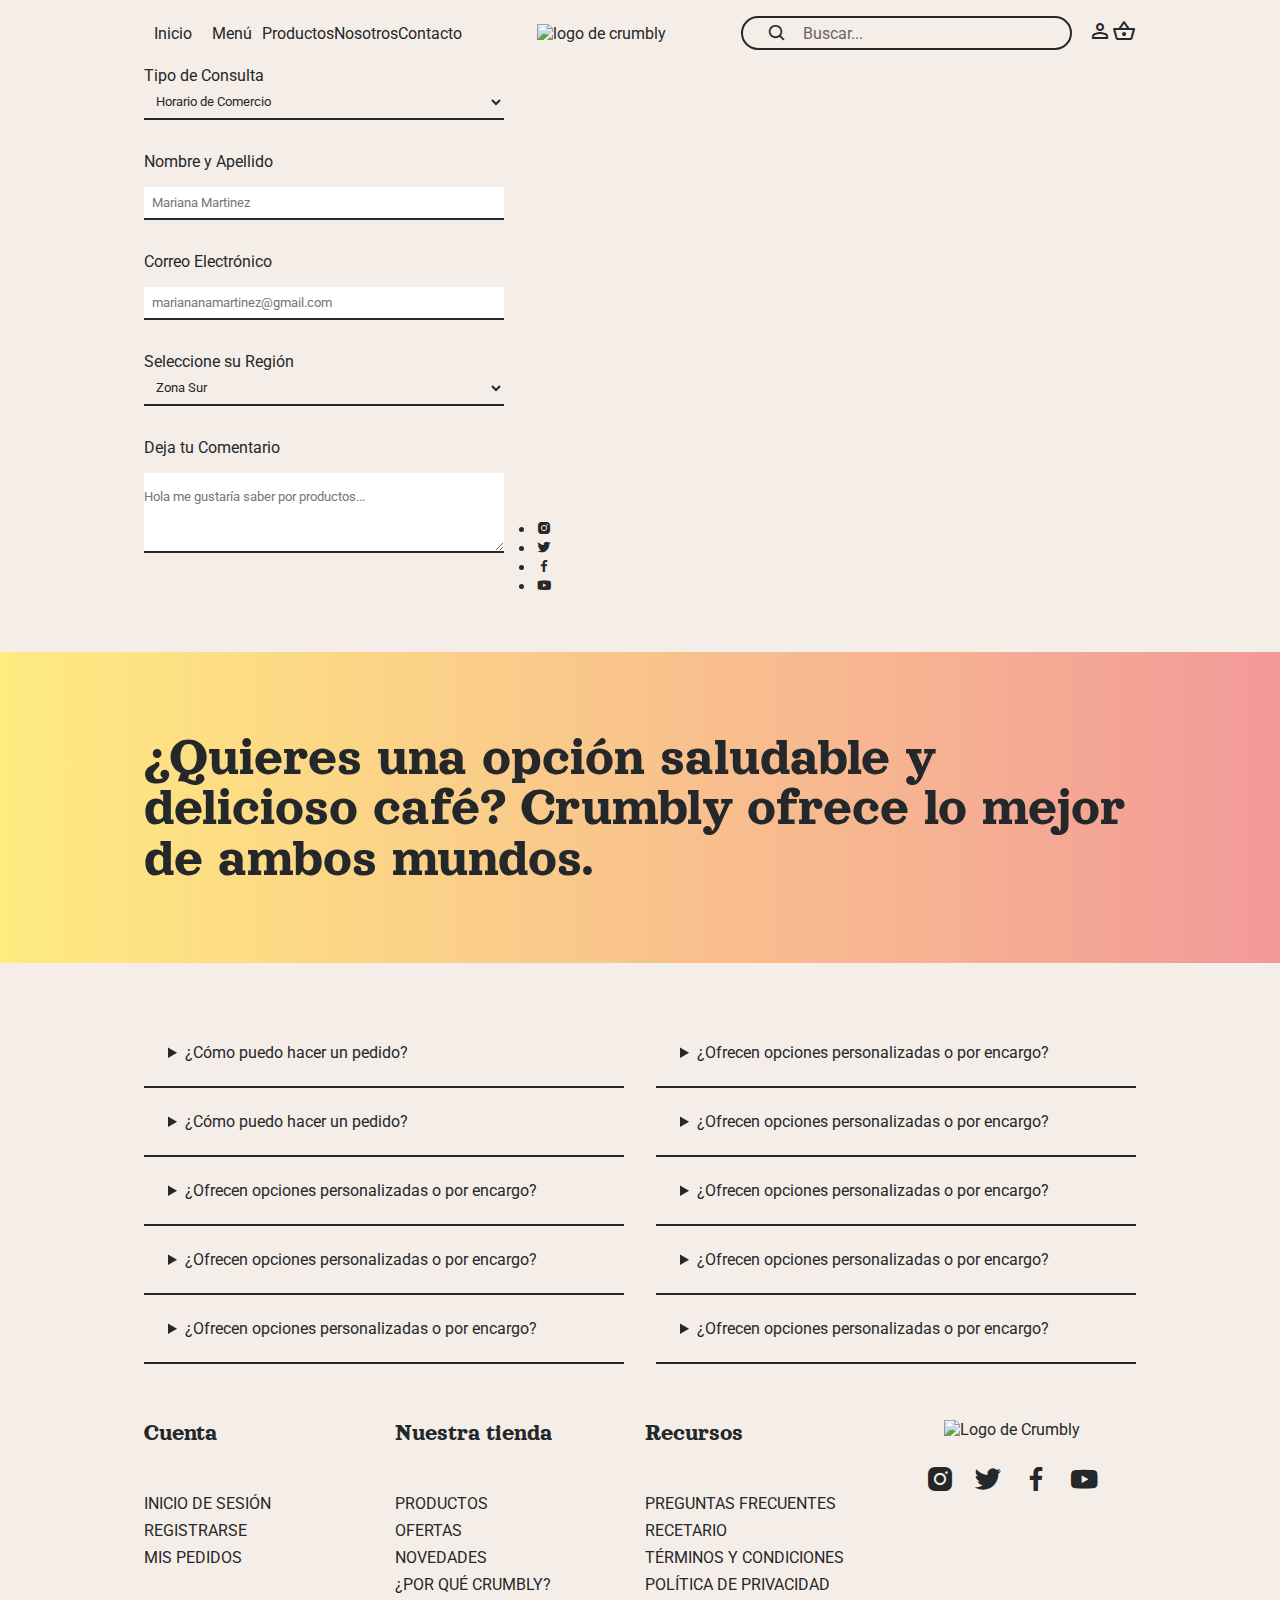
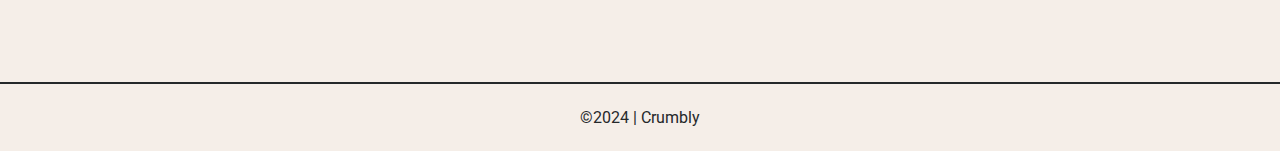
==== commit 98f366c5: "Modificaciones de ruta, archivos html y correcciones para responsive" ====
--- a/html/contacto.html
+++ b/html/contacto.html
@@ -42,7 +42,8 @@
             <section class="header__search">
                 <!-- Campo de búsqueda -->
                 <div class="search-container">
-                    <input type="text">
+                    <i class='bx bx-search'></i>
+                    <input type="text" class="search-bar__input" placeholder="Buscar...">
                 </div>
                 <!-- Contenedor del carrito de compras y perfil de usuario -->
                 <div class="header__user-items">
--- a/css/style.css
+++ b/css/style.css
@@ -9,7 +9,18 @@
 @import url("https://fonts.googleapis.com/css2?family=Orelega+One&family=Roboto:ital,wght@0,100;0,300;0,400;0,500;0,700;0,900;1,100;1,300;1,400;1,500;1,700;1,900&display=swap");
 /*Tamaño de fuentes*/
 /*Font Size*/
+/*
+$font-size-xxxl: 4rem; //h1(Desktop)
+$font-size-xxl: 3rem; //h2 (Desktop)
+$font-size-xl: 1.5rem;
+$font-size-l: 1.25rem; 
+$font-size-m: 1rem; //Parrafos, link (Desktop)
+$font-size-s: 0.875rem; 
+$font-size-xs: 0.5rem; 
+*/
+/*Variable Border*/
 /*Reset basico*/
+@import url("https://fonts.googleapis.com/css2?family=Orelega+One&family=Roboto:ital,wght@0,100;0,300;0,400;0,500;0,700;0,900;1,100;1,300;1,400;1,500;1,700;1,900&display=swap");
 @import url("https://fonts.googleapis.com/css2?family=Orelega+One&family=Roboto:ital,wght@0,100;0,300;0,400;0,500;0,700;0,900;1,100;1,300;1,400;1,500;1,700;1,900&display=swap");
 @import url("https://fonts.googleapis.com/css2?family=Orelega+One&family=Roboto:ital,wght@0,100;0,300;0,400;0,500;0,700;0,900;1,100;1,300;1,400;1,500;1,700;1,900&display=swap");
 @import url("https://fonts.googleapis.com/css2?family=Orelega+One&family=Roboto:ital,wght@0,100;0,300;0,400;0,500;0,700;0,900;1,100;1,300;1,400;1,500;1,700;1,900&display=swap");
@@ -33,6 +44,16 @@
 /*---Font Family---*/
 /*Tamaño de fuentes*/
 /*Font Size*/
+/*
+$font-size-xxxl: 4rem; //h1(Desktop)
+$font-size-xxl: 3rem; //h2 (Desktop)
+$font-size-xl: 1.5rem;
+$font-size-l: 1.25rem; 
+$font-size-m: 1rem; //Parrafos, link (Desktop)
+$font-size-s: 0.875rem; 
+$font-size-xs: 0.5rem; 
+*/
+/*Variable Border*/
 /*-------------------Variables-------------*/
 /*---Colores---*/
 /* Gris claro */
@@ -41,6 +62,16 @@
 /*---Font Family---*/
 /*Tamaño de fuentes*/
 /*Font Size*/
+/*
+$font-size-xxxl: 4rem; //h1(Desktop)
+$font-size-xxl: 3rem; //h2 (Desktop)
+$font-size-xl: 1.5rem;
+$font-size-l: 1.25rem; 
+$font-size-m: 1rem; //Parrafos, link (Desktop)
+$font-size-s: 0.875rem; 
+$font-size-xs: 0.5rem; 
+*/
+/*Variable Border*/
 /* Contenedor Header estándar */
 .main__header {
   display: flex;
@@ -49,7 +80,8 @@
   box-sizing: border-box;
   overflow: hidden;
   width: 100%;
-  padding: 0 80px;
+  padding: 0 144px;
+  background-color: #F5EEE8;
   /* Barra de navegación */
   /* Contenedor logo */
   /* Contenedor usuario y barra de búsqueda */
@@ -59,6 +91,14 @@
   justify-content: space-between;
   width: 100%;
   align-items: center;
+  margin: 16px 0;
+}
+.main__header .header__navbar .menu-responsive {
+  display: none;
+}
+.main__header .header__navbar .menu-responsive i {
+  font-size: 1.5rem;
+  color: #25282A;
 }
 .main__header .header__navbar .nav__container {
   display: flex;
@@ -110,21 +150,7 @@
   align-items: center;
   flex-grow: 1;
   gap: 16px;
-  /* Barra de búsqueda */
   /* Contenedor iconos de usuario y carrito de compras */
-}
-.main__header .header__search .search-container {
-  display: flex;
-  flex-grow: 1;
-}
-.main__header .header__search .search-container input {
-  width: 100%;
-  height: 34px;
-  border: 2px solid #25282A;
-  background-color: transparent;
-  border-radius: 100px;
-  padding: 0 32px;
-  box-sizing: border-box;
 }
 .main__header .header__search .header__user-items {
   display: flex;
@@ -133,7 +159,7 @@
 
 /* Header HOME, archivo index.html */
 .header--home {
-  background-image: url(/aseets/imagenes/home/background.png);
+  background-image: url(../aseets/imagenes/home/background.png);
   flex-direction: column;
   justify-content: flex-start;
   background-size: cover;
@@ -142,14 +168,38 @@
   margin-bottom: 56px;
   transition: background-color 0.3s ease;
 }
+.header--home .nav-bar--home .menu--responsive {
+  display: none;
+}
+.header--home .nav-bar--home .menu--responsive i {
+  font-size: 1.25rem;
+  color: #fff;
+}
 .header--home .nav-bar--home .nav-list--home .nav-link--home {
   color: #fff;
 }
 .header--home .header__search {
   /* Contenedor iconos de usuario y carrito de compras */
 }
+.header--home .header__search .search-container {
+  border: 2px solid #fff;
+  border-radius: 50px;
+  display: flex;
+}
+.header--home .header__search .search-container i {
+  font-size: 1.25rem;
+  color: #fff;
+}
 .header--home .header__search .search-container input {
-  border: 2px solid #fff;
+  color: #fff;
+  font-size: 1rem;
+}
+.header--home .header__search .search-container input:focus {
+  outline: none;
+}
+.header--home .header__search .search-container input::placeholder {
+  font-family: "Roboto", sans-serif;
+  color: #fff;
 }
 .header--home .header__search .header__user-items span {
   color: #fff;
@@ -159,13 +209,110 @@
   display: flex;
   flex-direction: column;
   gap: 56px;
-}
-
+  background-color: #F5EEE8;
+}
+
+/*Estilo estandar de contenedores*/
 .content__container {
-  padding: 0 80px;
+  padding: 0 144px;
   display: flex;
   flex-direction: column;
   gap: 32px;
+}
+
+.wrapper {
+  display: flex;
+  /**/
+}
+.wrapper .product-list {
+  display: flex;
+  flex-direction: column;
+  width: 25%;
+  gap: 32px;
+}
+.wrapper .product-list .product-list__item {
+  padding-right: 16px;
+}
+.wrapper .product-list .product-list__item .product-list__title {
+  font-size: 1.5rem;
+  text-transform: uppercase;
+}
+.wrapper .product-list .product-list__item .product-list__subtitle {
+  font-size: 1.25rem;
+  padding-top: 8px;
+}
+.wrapper .product-list .product-list__item .product-list__list {
+  list-style: none;
+  cursor: pointer;
+  padding: 4px 16px;
+}
+.wrapper .product-list .product-list__item .product-list__list .product-list__list-item {
+  color: #686565;
+  padding: 2px 0px;
+}
+.wrapper .product-list .product-list__item .product-list__list .product-list__item:hover {
+  color: #25282A;
+}
+.wrapper .menu-categories {
+  width: 100%;
+  gap: 24px;
+}
+.wrapper .menu-categories .category__list {
+  margin: 32px 0;
+  border-radius: 32px;
+  display: grid;
+  grid-template-columns: repeat(3, 1fr);
+  gap: 16px;
+}
+.wrapper .menu-categories .category__list .category__item {
+  display: flex;
+  flex-direction: column;
+  justify-content: space-between;
+  gap: 16px;
+  border-radius: 16px;
+  background-color: #fff;
+  align-items: center;
+  padding: 24px;
+}
+.wrapper .menu-categories .category__list .category__item .category__image {
+  display: flex;
+  align-items: center;
+  justify-content: center;
+  overflow: hidden;
+  box-sizing: border-box;
+  height: 180px;
+  width: 180px;
+}
+.wrapper .menu-categories .category__list .category__item .category__image img {
+  height: 100%;
+  width: 100%;
+  object-fit: contain;
+}
+.wrapper .menu-categories .category__list .category__item .category__details {
+  display: flex;
+  justify-content: space-between;
+  flex-direction: column;
+  gap: 16px;
+}
+.wrapper .menu-categories .category__list .category__item .category__details .catagory__detailes-group {
+  display: flex;
+  justify-content: space-between;
+  align-items: flex-start;
+  gap: 8px;
+  width: 100%;
+}
+.wrapper .menu-categories .category__list .category__item .category__details .catagory__detailes-group .category__details-title {
+  font-size: 1rem;
+}
+.wrapper .menu-categories .category__list .category__item .category__details .catagory__detailes-group .category__details-price {
+  font-size: 1rem;
+  font-weight: 600;
+}
+.wrapper .menu-categories .category__list .category__item .category__details .category__description {
+  color: #686565;
+  font-size: 1rem;
+  line-height: 120%;
+  min-height: 96px;
 }
 
 .register {
@@ -174,7 +321,7 @@
   overflow: hidden;
   box-sizing: border-box;
   align-items: center;
-  gap: 24px;
+  gap: 16px;
   width: 100%;
   /*padding: 56px 80px;*/
 }
@@ -185,11 +332,11 @@
   background-color: #25282A;
 }
 .register .register__title {
-  font-size: 4rem;
+  font-size: 3rem;
   text-transform: uppercase;
 }
 .register .register__text {
-  font-size: 1.25rem;
+  font-size: 1.5rem;
 }
 .register .register__button {
   display: flex;
@@ -199,7 +346,7 @@
 
 .title__container .title__text {
   font-family: "Orelega One", serif;
-  font-size: 4.5rem;
+  font-size: 3.5rem;
   font-weight: 400;
   letter-spacing: -2px;
   text-align: center;
@@ -241,7 +388,7 @@
 }
 .grid__container .grid-container__item, .grid__container .grid-container__item .grid-container__image {
   width: 100%;
-  height: 340px;
+  height: 336px;
 }
 .grid__container .grid-container__item .grid-container__image {
   object-fit: cover;
@@ -253,10 +400,11 @@
   flex-direction: column;
   padding-top: 56px;
   width: 100%;
+  background-color: #F5EEE8;
 }
 .footer .footer__primary {
   display: flex;
-  padding: 0 80px;
+  padding: 0 144px;
   justify-content: space-between;
   height: 100%;
   margin-bottom: 80px;
@@ -266,14 +414,14 @@
   justify-content: space-between;
   gap: 8px;
   width: 75%;
-  text-transform: uppercase;
 }
 .footer .footer__primary .footer__links .footer__link-item {
   width: 100%;
 }
 .footer .footer__primary .footer__links .footer__link-item .footer__title {
-  text-transform: uppercase;
   font-size: 1.5rem;
+  font-family: "Orelega One", serif;
+  font-weight: 400;
   margin-bottom: 48px;
 }
 .footer .footer__primary .footer__links .footer__link-item .footer__list .footer__list-item {
@@ -283,15 +431,24 @@
 }
 .footer .footer__primary .footer__links .footer__link-item .footer__list .footer__list-item .footer__link {
   width: 100%;
+  text-transform: uppercase;
 }
 .footer .footer__primary .footer__social {
   display: flex;
   flex-direction: column;
   align-items: center;
+  gap: 24px;
   width: 25%;
 }
+.footer .footer__primary .footer__social .footer__social-items {
+  display: flex;
+  justify-content: center;
+  width: 100%;
+}
 .footer .footer__primary .footer__social .footer__social-items .footer__social-list {
   display: flex;
+  gap: 16px;
+  justify-content: center;
 }
 .footer .footer__primary .footer__social .footer__social-items .footer__social-list .footer__social-list-item {
   list-style: none;
@@ -317,15 +474,25 @@
 /*---Font Family---*/
 /*Tamaño de fuentes*/
 /*Font Size*/
-/*Contenedor Header*/
+/*
+$font-size-xxxl: 4rem; //h1(Desktop)
+$font-size-xxl: 3rem; //h2 (Desktop)
+$font-size-xl: 1.5rem;
+$font-size-l: 1.25rem; 
+$font-size-m: 1rem; //Parrafos, link (Desktop)
+$font-size-s: 0.875rem; 
+$font-size-xs: 0.5rem; 
+*/
+/*Variable Border*/
+/*Contenedor*/
 .banner__container {
   display: inline;
   width: 100%;
-  background-color: #fff;
+  background-color: #FFEB80;
   padding: 24px 0;
   overflow: hidden;
   white-space: nowrap;
-  margin-top: 32px;
+  margin: 24px 0;
 }
 .banner__container .text {
   display: inline-block;
@@ -347,7 +514,7 @@
   overflow: hidden;
   box-sizing: border-box;
   width: 100%;
-  height: 464px;
+  height: 384px;
   justify-content: space-between;
 }
 .banner-group .banner-group__item {
@@ -366,16 +533,56 @@
 .banner-gradient {
   height: auto;
   text-align: left;
-  padding: 80px;
+  padding: 80px 144px;
   background: rgb(255, 235, 128);
   background: linear-gradient(90deg, rgb(255, 235, 128) 0%, rgb(247, 183, 144) 66%, rgb(242, 153, 153) 100%);
 }
 .banner-gradient .banner-gradient__heading {
-  font-size: 4rem;
+  font-size: 3.5rem;
   font-family: "Orelega One", serif;
   font-weight: 400;
   line-height: 90%;
-  padding: 32px 0;
+}
+
+.rating__content {
+  background-color: #25282A;
+  display: flex;
+  flex-direction: row;
+  padding: 32px 80px;
+  gap: 24px;
+}
+.rating__content .item {
+  display: flex;
+  flex-direction: column;
+  text-align: center;
+  width: 100%;
+}
+.rating__content .item .item__image img {
+  border: 3px solid #d0d0d0;
+  border-radius: 100px;
+}
+.rating__content .item .item__rating-stars {
+  display: flex;
+  justify-content: center;
+  gap: 16px;
+  padding: 8px;
+}
+.rating__content .item .item__rating-stars .bx {
+  color: #d0d0d0;
+  font-size: 1.25rem;
+}
+.rating__content .item .item__content {
+  margin-top: 16px;
+}
+.rating__content .item .item__content .item__title {
+  font-size: 1rem;
+  color: #d0d0d0;
+}
+.rating__content .item .item__content .item__text {
+  margin-top: 8px;
+  font-size: 0.875rem;
+  color: #d0d0d0;
+  text-wrap: balance;
 }
 
 .area-container-card {
@@ -404,7 +611,7 @@
 .area-container-card .card-container .card-container__item .card-item__image {
   position: relative;
   display: flex;
-  height: 360px;
+  height: 296px;
 }
 .area-container-card .card-container .card-container__item .card-item__image .card-item__img {
   border-radius: 24px;
@@ -421,7 +628,7 @@
   color: #25282A;
   padding: 8px;
   border-radius: 50px;
-  font-size: 0.5rem;
+  font-size: 0.875rem;
   font-weight: 400;
 }
 .area-container-card .card-container .card-container__item .card-item__content {
@@ -431,6 +638,20 @@
   overflow: hidden;
   width: 100%;
   height: 100%;
+}
+.area-container-card .card-container .card-container__item .card-item__content .card-item__title {
+  font-size: 1rem;
+  height: 40px;
+}
+.area-container-card .card-container .card-container__item .card-item__content .card-item__description {
+  display: -webkit-box;
+  -webkit-box-orient: vertical;
+  -webkit-line-clamp: 5;
+  overflow: hidden;
+  text-overflow: ellipsis;
+  height: 100%;
+  max-height: 7.5em;
+  margin-top: 16px;
 }
 
 .wrap__container {
@@ -535,6 +756,54 @@
   text-transform: uppercase;
 }
 
+.menu-categories__buttons .menu-categories__list {
+  display: flex;
+  flex-direction: row;
+  gap: 8px;
+  margin-bottom: 16px;
+}
+.menu-categories__buttons .menu-categories__list .menu-categories__list-item {
+  width: 100%;
+  text-align: center;
+  list-style: none;
+  border: 2px solid #25282A;
+  border-radius: 100px;
+  padding: 8px 0;
+}
+.menu-categories__buttons .menu-categories__list .menu-categories__list-item .menu-categories__link {
+  text-decoration: none;
+  text-transform: uppercase;
+  font-size: 1.25rem;
+}
+
+.button__actions {
+  display: flex;
+  justify-content: space-between;
+  align-items: center;
+  gap: 8px;
+  width: 100%;
+}
+.button__actions .category__add {
+  width: 100%;
+  padding: 6px 0;
+  background-color: transparent;
+  border: 2px solid #25282A;
+  border-radius: 50px;
+  font-size: 0.875rem;
+  cursor: pointer;
+  text-transform: uppercase;
+}
+.button__actions .category__add:hover {
+  background-color: #25282A;
+  color: #fff;
+}
+.button__actions .category__like {
+  cursor: pointer;
+  width: 10%;
+  border: none;
+  background-color: transparent;
+}
+
 .container__button--secondary {
   padding-top: 16px;
 }
@@ -547,16 +816,21 @@
   gap: 40px;
 }
 .title-primary .title-primary__heading {
-  font-size: 4rem;
+  font-size: 5rem;
   font-family: "Orelega One", serif;
   color: #fff;
+  line-height: 110%;
   width: 90%;
   font-weight: 400;
   text-align: right;
 }
 
+.title__container .title__text {
+  font-size: 3.5rem;
+}
+
 .title-container__secondary h2 {
-  font-size: 4rem;
+  font-size: 3.5rem;
   text-align: center;
 }
 
@@ -568,7 +842,7 @@
   width: 100%;
 }
 .title-container__third .title-container__title {
-  font-size: 4rem;
+  font-size: 3rem;
   text-transform: uppercase;
   text-align: center;
   white-space: nowrap;
@@ -581,10 +855,20 @@
   background-color: #25282A;
 }
 
+.category__title {
+  border-top: 2px solid #25282A;
+  border-bottom: 2px solid #25282A;
+  padding: 16px;
+}
+.category__title .category__title-text {
+  font-size: 1.5rem;
+  text-transform: uppercase;
+}
+
 .container__services {
   display: flex;
   justify-content: space-between;
-  padding: 0 80px;
+  padding: 0 144px;
   gap: 16px;
   /* Elemento de Servicio Individual */
   /* Imagen del Servicio */
@@ -600,7 +884,7 @@
   width: 100%;
 }
 .container__services .services__image {
-  width: 100px;
+  width: 80px;
   height: auto;
   margin-bottom: 20px;
 }
@@ -619,6 +903,16 @@
 /*---Font Family---*/
 /*Tamaño de fuentes*/
 /*Font Size*/
+/*
+$font-size-xxxl: 4rem; //h1(Desktop)
+$font-size-xxl: 3rem; //h2 (Desktop)
+$font-size-xl: 1.5rem;
+$font-size-l: 1.25rem; 
+$font-size-m: 1rem; //Parrafos, link (Desktop)
+$font-size-s: 0.875rem; 
+$font-size-xs: 0.5rem; 
+*/
+/*Variable Border*/
 .content {
   display: flex;
   flex-direction: row;
@@ -649,8 +943,8 @@
 }
 .content .content__info .content__secondary .content__title {
   font-family: "Orelega One", serif;
-  font-size: 4rem;
-  line-height: 70%;
+  line-height: 90%;
+  font-size: 3.5rem;
   font-weight: 400;
 }
 .content .content__info .content__secondary .content__text {
@@ -694,6 +988,65 @@
   color: #25282A;
 }
 
+.products {
+  display: flex;
+  flex-direction: column;
+}
+.products .new-products {
+  display: flex;
+  overflow-x: auto;
+  padding-left: 80px;
+  gap: 24px;
+}
+.products .new-products::-webkit-scrollbar {
+  height: 12px;
+  padding-left: 60px;
+}
+.products .new-products::-webkit-scrollbar-thumb {
+  background-color: rgba(0, 0, 0, 0.5);
+  border-radius: 10px;
+}
+.products .new-products__item {
+  display: flex;
+  flex-direction: column;
+  align-items: center;
+  box-sizing: border-box;
+  min-width: 280px;
+  gap: 16px;
+  margin-bottom: 16px;
+}
+.products .new-products__item-img {
+  width: 168px;
+  height: 168px;
+}
+.products .new-products__item-img img {
+  width: 100%;
+  height: 100%;
+  border-radius: 100px;
+  object-fit: cover;
+}
+.products .new-products__item-details {
+  padding: 0 16px;
+  border-right: 2px solid #25282A;
+}
+.products .new-products__item-details-price {
+  display: flex;
+  width: 100%;
+  justify-content: space-between;
+  text-align: left;
+}
+.products .new-products__item-details-price-through {
+  text-decoration: line-through;
+  color: #686565;
+  display: flex;
+  justify-content: flex-end;
+  width: 100%;
+}
+.products .new-products__item-details-description {
+  color: #686565;
+  margin: 16px 0;
+}
+
 .faq-container {
   width: 50%;
 }
@@ -706,4 +1059,427 @@
   padding: 32px 0;
 }
 
+/* Barra de búsqueda */
+.search-container {
+  display: flex;
+  flex-grow: 1;
+  align-items: center;
+  height: 34px;
+  border: 2px solid #25282A;
+  border-radius: 100px;
+  padding: 4px 24px;
+  box-sizing: border-box;
+  gap: 16px;
+}
+.search-container i {
+  font-size: 1.25rem;
+}
+.search-container input {
+  width: 100%;
+  background-color: transparent;
+  outline: none;
+  border: none;
+  color: #25282A;
+  font-size: 1rem;
+}
+.search-container input:focus {
+  outline: none;
+}
+.search-container input::placeholder {
+  font-family: "Roboto", sans-serif;
+  color: #686565;
+}
+
+@media (max-width: 1240px) {
+  .main__header,
+  .container__services,
+  .content__container,
+  .banner-gradient,
+  .footer__primary {
+    padding: 0 120px;
+  }
+  .banner-gradient {
+    padding-top: 52px;
+  }
+  .footer__primary {
+    padding-top: 48px;
+    margin-bottom: 72px;
+  }
+  .header--home {
+    height: 744px;
+  }
+  .area-container-card .card-container .card-item__image {
+    height: 160px;
+  }
+}
+/*-------------------Variables-------------*/
+/*---Colores---*/
+/* Gris claro */
+/* Gris oscuro */
+/*Tipografias*/
+/*---Font Family---*/
+/*Tamaño de fuentes*/
+/*Font Size*/
+/*
+$font-size-xxxl: 4rem; //h1(Desktop)
+$font-size-xxl: 3rem; //h2 (Desktop)
+$font-size-xl: 1.5rem;
+$font-size-l: 1.25rem; 
+$font-size-m: 1rem; //Parrafos, link (Desktop)
+$font-size-s: 0.875rem; 
+$font-size-xs: 0.5rem; 
+*/
+/*Variable Border*/
+@media (max-width: 906px) {
+  .main__header,
+  .container__services,
+  .content__container,
+  .banner-gradient,
+  .footer__primary {
+    padding: 0 96px;
+  }
+  .banner-gradient {
+    padding: 52px 96px;
+  }
+  .footer .footer__primary {
+    padding: 0 96px;
+    margin-bottom: 32px;
+    flex-direction: column;
+    align-items: center;
+  }
+  .footer .footer__primary .footer__links {
+    width: 100%;
+  }
+  .footer .footer__primary .footer__social {
+    gap: 16px;
+    margin-top: 32px;
+  }
+  .footer .footer__primary .footer__social .footer__social-items .footer__social-list {
+    gap: 32px;
+  }
+  .menu-categories__buttons .menu-categories__list {
+    gap: 4px;
+  }
+  .menu-categories__buttons .menu-categories__list .menu-categories__list-item {
+    padding: 4px 0;
+  }
+  .menu-categories__buttons .menu-categories__list .menu-categories__list-item .menu-categories__link {
+    font-size: 0.75rem;
+  }
+  .main___container {
+    gap: 40px;
+  }
+  .title-primary .title-primary__heading {
+    font-size: 3.5rem;
+  }
+  .main__header .header__navbar {
+    justify-content: space-between;
+  }
+  .main__header .header__navbar .menu-responsive {
+    display: flex;
+    flex-grow: 1;
+    order: 3;
+  }
+  .main__header .header__navbar .nav__container {
+    display: none;
+  }
+  .main__header .header__navbar .header__logo {
+    justify-content: flex-start;
+    flex-grow: 1;
+  }
+  .main__header .header__navbar .header__search {
+    width: 100%;
+    flex-grow: 1;
+  }
+  .header--home {
+    height: 680px;
+  }
+  .header--home .nav-bar--home .header__nav--home .nav-list--home {
+    display: none;
+  }
+  .banner-group {
+    height: 320px;
+  }
+  .rating__content {
+    display: flex;
+    overflow-x: auto;
+    padding-left: 80px;
+    gap: 32px;
+  }
+  .rating__content::-webkit-scrollbar {
+    height: 8px;
+    padding-left: 60px;
+  }
+  .rating__content::-webkit-scrollbar-thumb {
+    background-color: rgba(0, 0, 0, 0.5);
+    border-radius: 10px;
+  }
+  .rating__content .item {
+    min-width: 200px;
+  }
+  .rating__content .item .item__content .item__text {
+    display: -webkit-box;
+    -webkit-box-orient: vertical;
+    -webkit-line-clamp: 3;
+    overflow: hidden;
+    text-overflow: ellipsis;
+    max-height: 4.5em;
+  }
+  .register .register__title {
+    text-align: center;
+  }
+  .container__services {
+    display: flex;
+    overflow-x: auto;
+    padding-left: 80px;
+    gap: 24px;
+  }
+  .container__services::-webkit-scrollbar {
+    height: 8px;
+    padding-left: 60px;
+  }
+  .container__services::-webkit-scrollbar-thumb {
+    background-color: rgba(0, 0, 0, 0.5);
+    border-radius: 10px;
+  }
+  .container__services .services__item {
+    min-width: 172px;
+    margin-bottom: 8px;
+  }
+  .container__services .services__item .services__image {
+    margin-bottom: 12px;
+    width: 60px;
+  }
+  .container__services .services__item .services__title, .container__services .services__item .services__description {
+    font-size: 1rem;
+    width: 100%;
+  }
+  .content .content__info {
+    gap: 16px;
+  }
+  .content .content__info .content__primary .content__image, .content .content__info .content__secondary .content__image {
+    height: 100%;
+  }
+  .content .content__info .content__secondary {
+    gap: 16px;
+    padding-top: 16px;
+  }
+  .area-container-card .card-container {
+    display: grid;
+    grid-template-columns: repeat(2, 1fr);
+    gap: 32px;
+  }
+  .grid__container .grid-container__item, .grid__container .grid-container__item .grid-container__image {
+    height: 256px;
+  }
+  .wrapper .product-list {
+    gap: 24px;
+    width: 35%;
+  }
+  .wrapper .product-list .product-list__list {
+    padding: 4px, 8px;
+  }
+  .wrapper .category .category__list {
+    display: grid;
+    grid-template-columns: repeat(2, 1fr);
+  }
+  .wrapper .category .category__list .category__item {
+    padding: 16px;
+  }
+  .wrapper .category .category__list .category__item .category__description {
+    height: 80px;
+  }
+  .wrap__container {
+    flex-direction: column;
+  }
+  .content__container .title__container .title__text {
+    margin-left: 40px;
+  }
+  .contact-container {
+    flex-direction: column;
+    gap: 0px;
+  }
+  .contact-container .contact-container__form {
+    margin-bottom: 24px;
+  }
+  .contact-container .faq-container {
+    width: 100%;
+  }
+}
+@media (max-width: 600px) {
+  .main__header,
+  .container__services,
+  .content__container,
+  .banner-gradient,
+  .footer__primary {
+    padding: 0 16px;
+  }
+  .banner-gradient {
+    padding: 24px 16px;
+  }
+  .banner-gradient .banner-gradient__heading {
+    font-size: 2rem;
+  }
+  .header--home {
+    height: 600px;
+    margin-bottom: 40px;
+  }
+  .footer .footer__primary {
+    padding: 0 16px;
+    margin-bottom: 32px;
+    flex-direction: column;
+    align-items: center;
+  }
+  .footer .footer__primary .footer__links {
+    flex-direction: column;
+    width: 100%;
+    text-align: center;
+    gap: 24px;
+  }
+  .footer .footer__primary .footer__links .footer__link-item .footer__title {
+    margin-bottom: 16px;
+  }
+  .footer .footer__primary .footer__links .footer__link-item .footer__list .footer__list-item {
+    margin: 4px;
+  }
+  .footer .footer__primary .footer__social {
+    gap: 16px;
+    margin-top: 32px;
+  }
+  .footer .footer__primary .footer__social .footer__social-items .footer__social-list {
+    gap: 32px;
+  }
+  .footer .footer__secondary {
+    padding: 16px 0;
+  }
+  .main___container {
+    gap: 40px;
+  }
+  .title-primary .title-primary__heading {
+    font-size: 2rem;
+  }
+  .banner-group {
+    height: 320px;
+  }
+  .register .register__title {
+    text-align: center;
+  }
+  .rating__content {
+    padding-left: 16px;
+  }
+  .rating__content .item .item__raiting-starts {
+    padding: 4px;
+  }
+  .rating__content .item .item-content {
+    margin-top: 8px;
+  }
+  .container__services {
+    flex-direction: column;
+  }
+  .container__services .services__item {
+    min-width: 172px;
+    margin-bottom: 8px;
+  }
+  .container__services .services__item .services__image {
+    margin-bottom: 12px;
+    width: 40px;
+  }
+  .container__services .services__item .services__title, .container__services .services__item .services__description {
+    font-size: 0.875rem;
+    width: 100%;
+  }
+  .content .content__info {
+    gap: 16px;
+    flex-direction: column;
+  }
+  .content .content__info .content__primary, .content .content__info .content__secondary {
+    max-width: 100%;
+  }
+  .content .content__info .content__primary .content__image, .content .content__info .content__secondary .content__image {
+    height: 100%;
+  }
+  .content .content__info .content__secondary {
+    gap: 16px;
+    padding-top: 16px;
+    max-width: 100%;
+  }
+  .area-container-card .card-container {
+    display: grid;
+    grid-template-columns: repeat(2, 1fr);
+    gap: 16px;
+  }
+  .grid__container {
+    grid-template-columns: repeat(2, 1fr);
+  }
+  .grid__container .grid-container__item, .grid__container .grid-container__item .grid-container__image {
+    height: 256px;
+  }
+  .wrapper .product-list {
+    display: none;
+  }
+  .wrapper .category .category__list {
+    display: grid;
+    grid-template-columns: repeat(2, 1fr);
+  }
+  .wrapper .category .category__list .category__item {
+    padding: 16px;
+  }
+  .wrapper .category .category__list .category__item .category__description {
+    height: 80px;
+  }
+}
+@media (max-width: 360px) {
+  .header--home {
+    height: 500px;
+    margin-bottom: 40px;
+  }
+  .title-primary {
+    margin-top: 120px;
+  }
+  .title-primary .title-primary .title-primary__heading {
+    font-size: 2rem;
+  }
+  .title__container .title__text {
+    margin-top: 32px;
+    font-size: 2rem;
+  }
+  .menu-categories .menu-categories__buttons {
+    padding: 8px 0px;
+  }
+  .menu-categories .menu-categories__buttons .menu-categories__list {
+    gap: 4px;
+  }
+  .menu-categories .menu-categories__buttons .menu-categories__list .menu-categories__list-item {
+    padding: 4px 0;
+  }
+  .menu-categories .menu-categories__buttons .menu-categories__list .menu-categories__list-item .menu-categories__link {
+    font-size: 0.875rem;
+  }
+  .banner-group {
+    height: 160px;
+  }
+  .grid__container {
+    grid-template-columns: repeat(2, 1fr);
+  }
+  .grid__container .grid-container__item, .grid__container .grid-container__item .grid-container__image {
+    height: 160px;
+  }
+  .area-container-card .card-container {
+    display: flex;
+    flex-direction: column;
+  }
+  .area-container-card .card-container .card-item__image {
+    height: 160px;
+  }
+  .wrapper .category .category__list {
+    grid-template-columns: repeat(1, 1fr);
+  }
+  .info__container {
+    flex-direction: column;
+  }
+  .info__container .item__container {
+    max-width: 100%;
+  }
+}
+
 /*# sourceMappingURL=style.css.map */
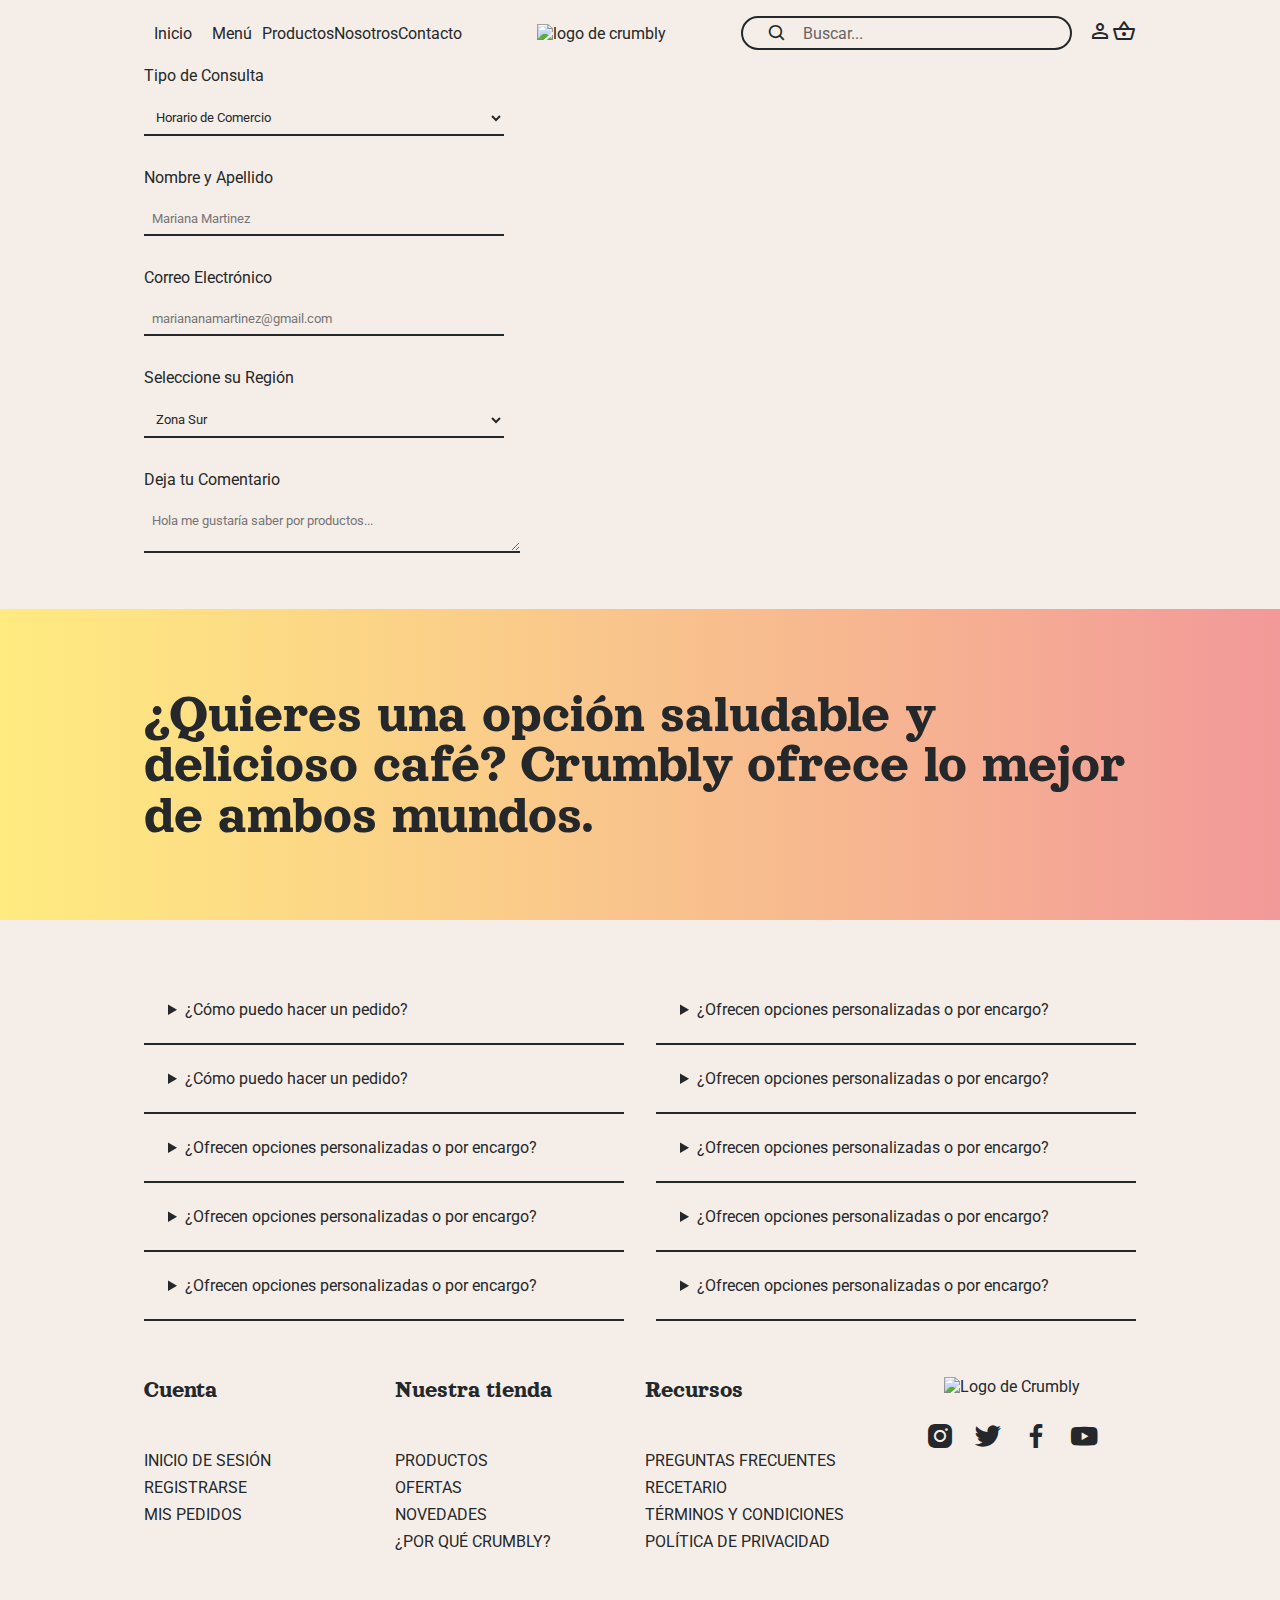
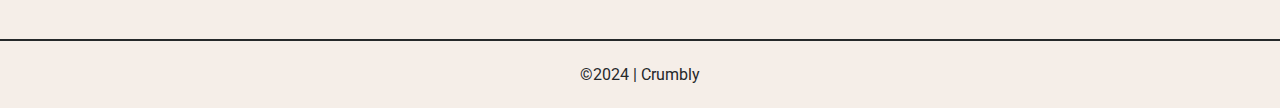
==== commit 8992e444: "Se hicieron modificaciones del responsive y correcciones de rutas" ====
--- a/html/contacto.html
+++ b/html/contacto.html
@@ -23,6 +23,10 @@
     <header class="main__header">
         <div class="header__navbar">
             <!-- Contenedor de la barra de navegación -->
+            <div class="menu-responsive">
+                <i class='bx bx-menu'></i>
+            </div>
+            <!-- Contenedor de la barra de navegación -->
             <nav class="nav__container">
                 <!-- Links del Menú -->
                 <ul class="header__nav-list nav-list--header">
@@ -101,14 +105,6 @@
             <div class="contact-container__secondary">
                 <div class="map-container">
                     <iframe class="map-container__iframe" src="https://www.google.com/maps/embed?pb=!1m10!1m8!1m3!1d6313.845472161691!2d-68.34640992179034!3d-34.61089453202917!3m2!1i1024!2i768!4f13.1!5e0!3m2!1ses-419!2sar!4v1721994954977!5m2!1ses-419!2sar" width="600" height="450" style="border:0;" allowfullscreen="" loading="lazy" referrerpolicy="no-referrer-when-downgrade"></iframe>
-                </div>
-                <div class="social">
-                    <ul class="social__items">
-                        <li class="social__item"><a class="social__link" href="#"><i class='bx bxl-instagram-alt'></i></a></li>
-                        <li class="social__item"><a class="social__link" href="#"><i class='bx bxl-twitter'></i></a></li>
-                        <li class="social__item"><a class="social__link" href="#"><i class='bx bxl-facebook'></i></a></li>
-                        <li class="social__item"><a class="social__link" href="#"><i class='bx bxl-youtube'></i></a></li>
-                    </ul>
                 </div>
             </div>
         </section>
--- a/css/style.css
+++ b/css/style.css
@@ -972,12 +972,19 @@
   border-radius: 0px;
   border-bottom: 2px solid #25282A;
   padding: 8px;
+  background-color: transparent;
+}
+.contact-container .contact-container__form .form__input-group .form__input:focus, .contact-container .contact-container__form .form__input-group .form__textarea:focus {
+  outline: none;
 }
 .contact-container .contact-container__form .form__input-group .form__textarea {
-  padding: 16px 0px 32px 0px;
+  padding: 8px;
   min-width: 100%;
   resize: vertical;
-  font-family: var(--primary-font);
+  font-family: "Roboto", sans-serif;
+}
+.contact-container .contact-container__form .form__input-group .form__textarea:focus {
+  outline: none;
 }
 .contact-container .contact-container__form .form__input-group .form__select {
   width: 100%;
@@ -986,6 +993,10 @@
   border-bottom: 2px solid #25282A;
   padding: 8px;
   color: #25282A;
+  margin-top: 16px;
+}
+.contact-container .contact-container__form .form__input-group .form__select:focus {
+  outline: none;
 }
 
 .products {
@@ -1099,7 +1110,7 @@
     padding: 0 120px;
   }
   .banner-gradient {
-    padding-top: 52px;
+    padding: 52px 120PX;
   }
   .footer__primary {
     padding-top: 48px;
@@ -1111,7 +1122,26 @@
   .area-container-card .card-container .card-item__image {
     height: 160px;
   }
-}
+  .content .content__info .content__primary .content__image, .content .content__info .content__secondary .content__image {
+    height: 100%;
+  }
+  .content .content__info .content__secondary {
+    padding-top: 0px;
+  }
+  .contact-container {
+    gap: 16px;
+  }
+}
+/*
+.content__container{
+  .info__container{
+    .item__container--secondary{
+      padding-top: 0px;
+      justify-content: space-between;
+    }
+  }
+}
+*/
 /*-------------------Variables-------------*/
 /*---Colores---*/
 /* Gris claro */
@@ -1180,16 +1210,23 @@
     flex-grow: 1;
     order: 3;
   }
+  .main__header .header__navbar .menu-responsive i {
+    font-size: 2rem;
+  }
   .main__header .header__navbar .nav__container {
     display: none;
   }
   .main__header .header__navbar .header__logo {
     justify-content: flex-start;
     flex-grow: 1;
+    width: 160px;
   }
   .main__header .header__navbar .header__search {
     width: 100%;
     flex-grow: 1;
+  }
+  .main__header .header__navbar .material-symbols-outlined {
+    font-size: 2rem;
   }
   .header--home {
     height: 680px;
@@ -1293,7 +1330,8 @@
     flex-direction: column;
   }
   .content__container .title__container .title__text {
-    margin-left: 40px;
+    font-size: 3rem;
+    margin-top: 40px;
   }
   .contact-container {
     flex-direction: column;
@@ -1304,6 +1342,9 @@
   }
   .contact-container .faq-container {
     width: 100%;
+  }
+  .contact-container .faq-container .faq-container__summary {
+    width: 88px;
   }
 }
 @media (max-width: 600px) {
@@ -1312,10 +1353,10 @@
   .content__container,
   .banner-gradient,
   .footer__primary {
-    padding: 0 16px;
+    padding: 0 32px;
   }
   .banner-gradient {
-    padding: 24px 16px;
+    padding: 24px 32px;
   }
   .banner-gradient .banner-gradient__heading {
     font-size: 2rem;
@@ -1403,6 +1444,9 @@
     padding-top: 16px;
     max-width: 100%;
   }
+  .products .new-products {
+    padding-left: 32px;
+  }
   .area-container-card .card-container {
     display: grid;
     grid-template-columns: repeat(2, 1fr);
@@ -1441,7 +1485,7 @@
   }
   .title__container .title__text {
     margin-top: 32px;
-    font-size: 2rem;
+    font-size: 1.5rem;
   }
   .menu-categories .menu-categories__buttons {
     padding: 8px 0px;
@@ -1454,6 +1498,28 @@
   }
   .menu-categories .menu-categories__buttons .menu-categories__list .menu-categories__list-item .menu-categories__link {
     font-size: 0.875rem;
+  }
+  .main__header .header__navbar .menu-responsive {
+    order: 1;
+    flex: 1;
+  }
+  .main__header .header__navbar .nav__container {
+    display: none;
+  }
+  .main__header .header__navbar .header__logo {
+    order: 2;
+    flex: 1;
+  }
+  .main__header .header__navbar .header__search {
+    flex: 1;
+    justify-content: flex-end;
+    order: 3;
+  }
+  .main__header .header__navbar .header__search .search-container {
+    display: none;
+  }
+  .main__header .header__navbar .material-symbols-outlined {
+    font-size: 2rem;
   }
   .banner-group {
     height: 160px;
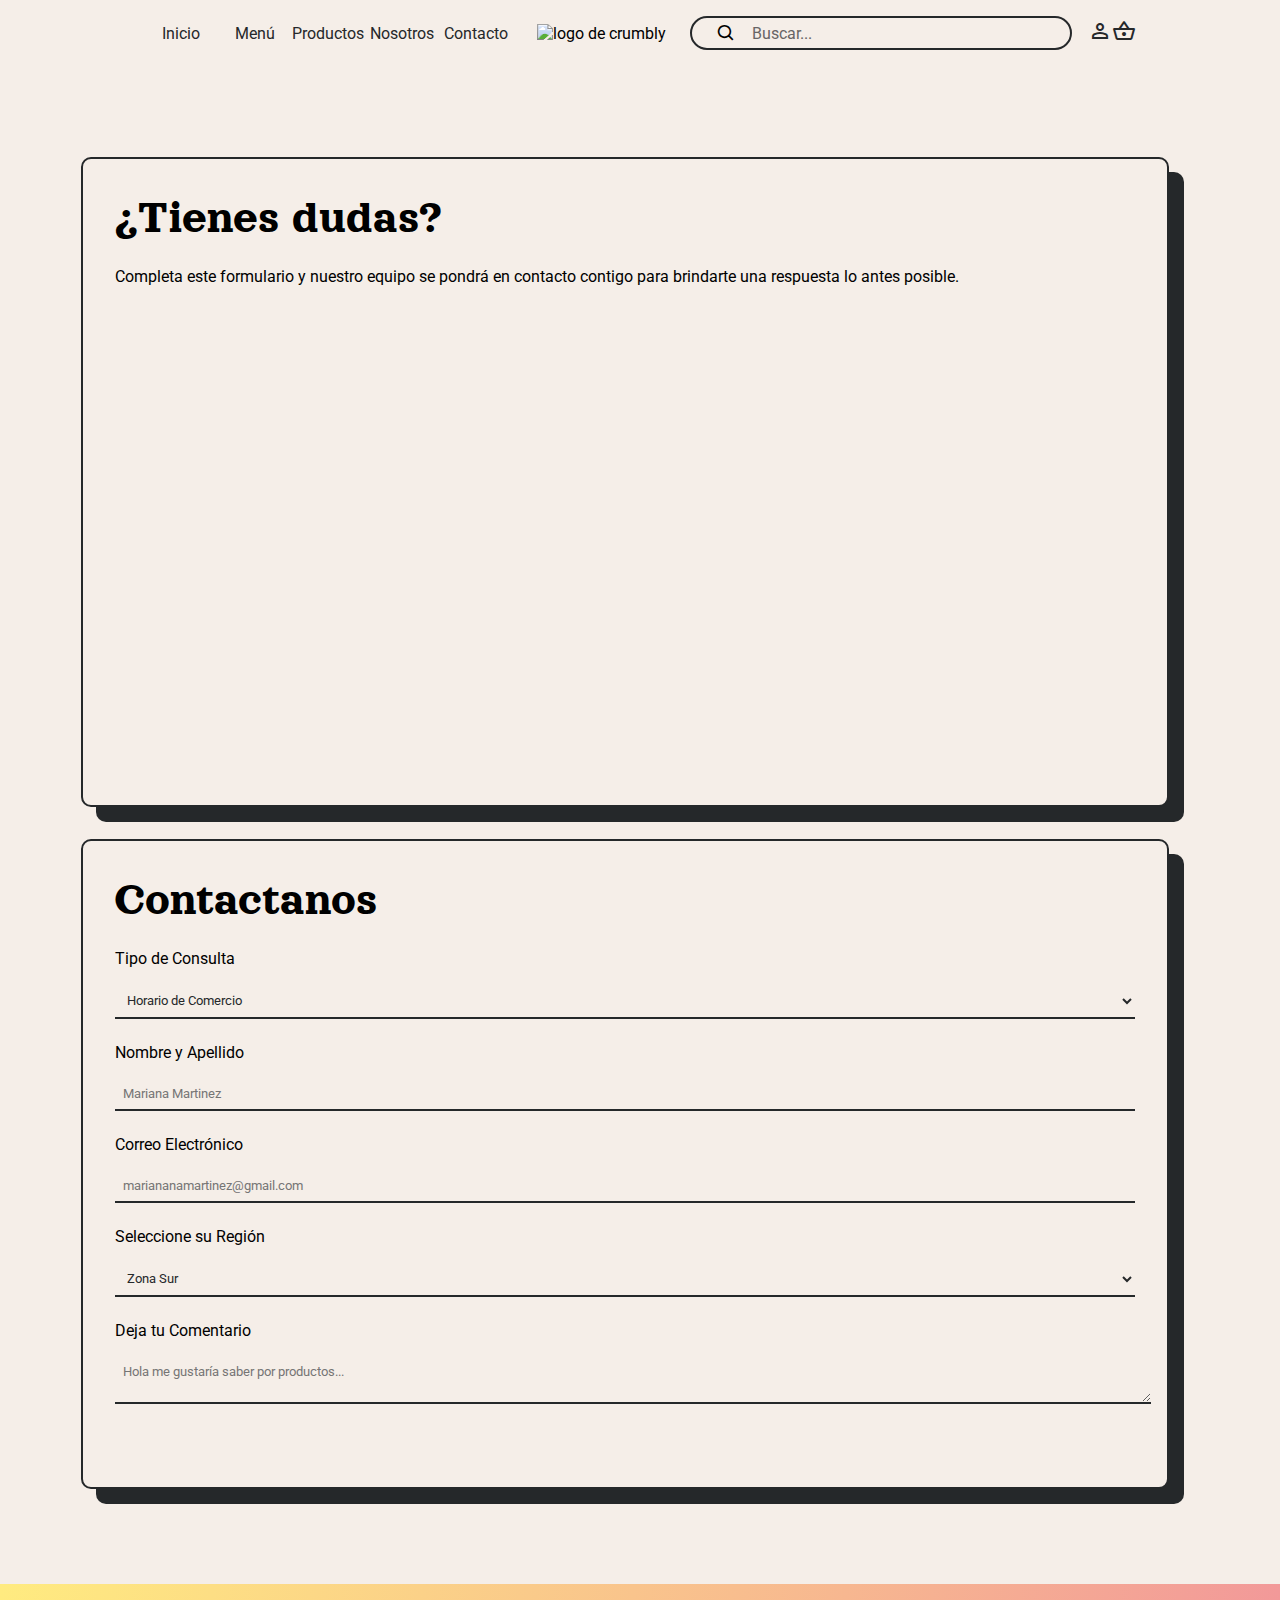
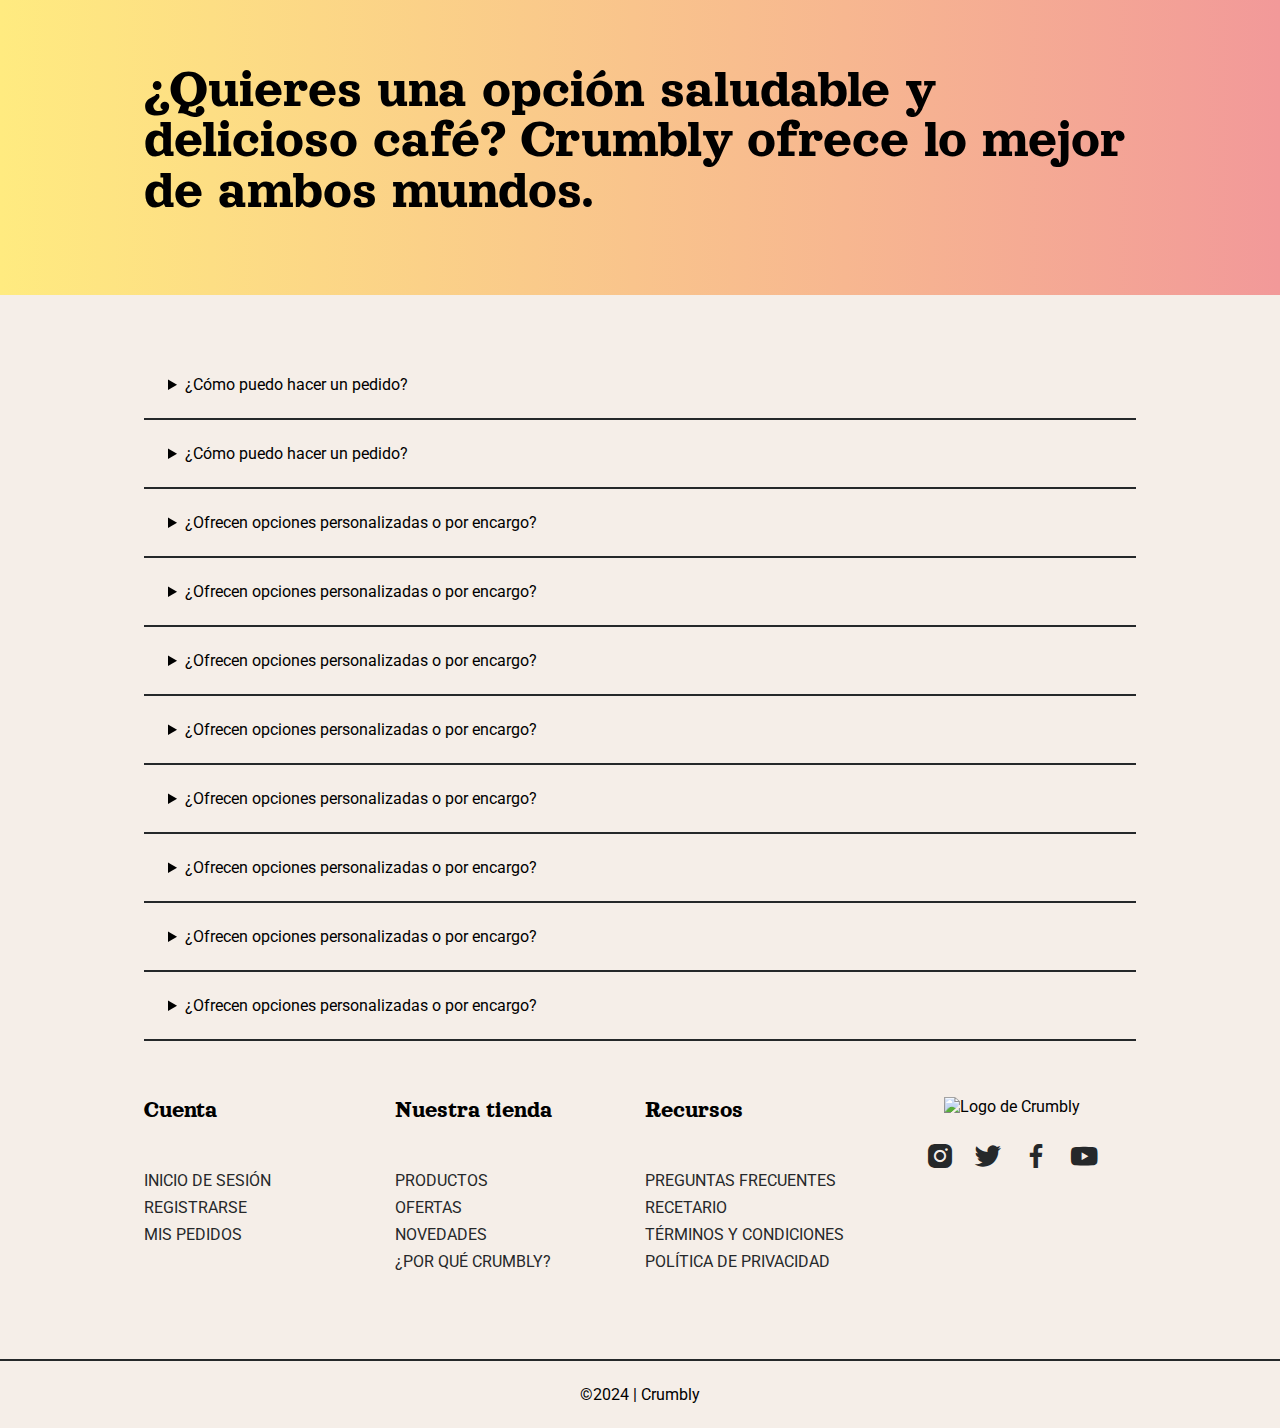
==== commit 4db8afb4: "Se hicieron modificaciones en el archivo contacto.html" ====
--- a/html/contacto.html
+++ b/html/contacto.html
@@ -17,15 +17,14 @@
         <link rel="preconnect" href="https://fonts.gstatic.com" crossorigin>
         <!-- Google Fonts -->
         <link rel="stylesheet" href="https://fonts.googleapis.com/css2?family=Material+Symbols+Outlined:opsz,wght,FILL,GRAD@24,300,0,0">
+        <!--Vinculación-->
+        <link rel="stylesheet" href="https://cdnjs.cloudflare.com/ajax/libs/font-awesome/6.6.0/css/all.min.css" integrity="sha512-Kc323vGBEqzTmouAECnVceyQqyqdsSiqLQISBL29aUW4U/M7pSPA/gEUZQqv1cwx4OnYxTxve5UMg5GT6L4JJg==" crossorigin="anonymous" referrerpolicy="no-referrer" />
+   
     </head>
 <body>
     <!--Contenedor Header-->
     <header class="main__header">
         <div class="header__navbar">
-            <!-- Contenedor de la barra de navegación -->
-            <div class="menu-responsive">
-                <i class='bx bx-menu'></i>
-            </div>
             <!-- Contenedor de la barra de navegación -->
             <nav class="nav__container">
                 <!-- Links del Menú -->
@@ -35,7 +34,6 @@
                     <li class="header__nav-list-item"><a class="header__nav-link" href="../html/productos.html">Productos</a></li>
                     <li class="header__nav-list-item"><a class="header__nav-link" href="../html/nosotros.html">Nosotros</a></li>
                     <li class="header__nav-list-item"><a class="header__nav-link" href="../html/contacto.html">Contacto</a></li>
-                    
                 </ul>
             </nav>
             <!-- Svg - Contenedor del Logo -->
@@ -62,59 +60,88 @@
                 </div>
             </section>
         </div>
+        <!--Icono de Menu-responsive-->
+        <section class="menu-responsive">
+            <div class="toggle_btn">
+                <i class="fa-solid fa-bars"></i>
+            </div>
+            <div class="dropdown__menu dropdown--standard">
+                <ul class="dropdown__menu-list ">
+                    <li class="dropdown__menu-list-item"><a class="dropdown__menu-link" href="../index.html">Inicio</a></li>
+                    <li class="dropdown__menu-list-item"><a class="dropdown__menu-link" href="../html/menubebidas.html">Menú</a></li>
+                    <li class="dropdown__menu-list-item"><a class="dropdown__menu-link" href="../html/productos.html">Productos</a></li>
+                    <li class="dropdown__menu-list-item"><a class="dropdown__menu-link" href="../html/nosotros.html">Nosotros</a></li>
+                    <li class="dropdown__menu-list-item"><a class="dropdown__menu-link" href="../html/contacto.html">Contacto</a></li>    
+                </ul>
+            </div>
+          </section>
     </header>
      <!-------------------------------------------------------------------------------------------------------->
     <!--Contenedor Main-->
     <main class="main___container">
         <!------------------------Contenedor de Formulario----------------------->
-        <section class="content__container contact-container">
-            <div class="contact-container__form">
-                <div class="form__input-group">
-                    <label class="form__label">Tipo de Consulta
-                        <select class="form__select" name="type-consultation">
-                            <option class="form__option" value="value1">Horario de Comercio</option>
-                            <option class="form__option" value="value2">Servicios</option>
-                            <option class="form__option" value="value3">Productos Naturales</option>
-                            <option class="form__option" value="value4">Menú</option>
-                        </select>
-                    </label>
-                </div>
-                <div class="form__input-group">
-                    <label class="form__label" for="nombre">Nombre y Apellido</label>
-                    <input class="form__input" type="text" id="nombre" placeholder="Mariana Martinez">
-                </div>
-                <div class="form__input-group">
-                    <label class="form__label" for="email">Correo Electrónico</label>
-                    <input class="form__input" type="email" id="email" placeholder="mariananamartinez@gmail.com">
-                </div>
-                <div class="form__input-group">
-                    <label class="form__label">Seleccione su Región
-                        <select class="form__select" name="region">
-                            <option class="form__option" value="value1">Zona Sur</option>
-                            <option class="form__option" value="value2">Zona Este</option>
-                            <option class="form__option" value="value3">Valle de Uco</option>
-                            <option class="form__option" value="value4">Región Metropolitana</option>
-                        </select>
-                    </label>
-                </div>
-                <div class="form__input-group">
-                    <label class="form__label" for="coment">Deja tu Comentario</label>
-                    <textarea class="form__textarea" id="coment" placeholder="Hola me gustaría saber por productos..."></textarea>
-                </div>
-            </div>
-            <div class="contact-container__secondary">
-                <div class="map-container">
-                    <iframe class="map-container__iframe" src="https://www.google.com/maps/embed?pb=!1m10!1m8!1m3!1d6313.845472161691!2d-68.34640992179034!3d-34.61089453202917!3m2!1i1024!2i768!4f13.1!5e0!3m2!1ses-419!2sar!4v1721994954977!5m2!1ses-419!2sar" width="600" height="450" style="border:0;" allowfullscreen="" loading="lazy" referrerpolicy="no-referrer-when-downgrade"></iframe>
-                </div>
-            </div>
+        <div class="container_content">
+            <div class="container">
+                <div class="box box1"></div>
+                <div class="box box2">
+                    <h2>
+                        ¿Tienes dudas?
+                    </h2>
+                    <p>
+                        Completa este formulario y nuestro equipo se pondrá en contacto contigo para brindarte una respuesta lo antes posible.
+                    </p>
+                    <img src="../aseets/imagenes/contact/serious-young-redhead-curly-lady-sitting-cafe.jpg" alt="">
+                </div>
+            </div>
+            <div class="container">
+                <div class="box box1"></div>
+                    <div class="box box2">
+                        <h2>
+                            Contactanos
+                        </h2>
+                        <div class="form__input-group">
+                            <label class="form__label">Tipo de Consulta
+                                <select class="form__select" name="type-consultation">
+                                    <option class="form__option" value="value1">Horario de Comercio</option>
+                                    <option class="form__option" value="value2">Servicios</option>
+                                    <option class="form__option" value="value3">Productos Naturales</option>
+                                    <option class="form__option" value="value4">Menú</option>
+                                </select>
+                            </label>
+                        </div>
+                        <div class="form__input-group">
+                            <label class="form__label" for="nombre">Nombre y Apellido</label>
+                            <input class="form__input" type="text" id="nombre" placeholder="Mariana Martinez">
+                        </div>
+                        <div class="form__input-group">
+                            <label class="form__label" for="email">Correo Electrónico</label>
+                            <input class="form__input" type="email" id="email" placeholder="mariananamartinez@gmail.com">
+                        </div>
+                        <div class="form__input-group">
+                            <label class="form__label">Seleccione su Región
+                                <select class="form__select" name="region">
+                                    <option class="form__option" value="value1">Zona Sur</option>
+                                    <option class="form__option" value="value2">Zona Este</option>
+                                    <option class="form__option" value="value3">Valle de Uco</option>
+                                    <option class="form__option" value="value4">Región Metropolitana</option>
+                                </select>
+                            </label>
+                        </div>
+                        <div class="form__input-group">
+                            <label class="form__label" for="coment">Deja tu Comentario</label>
+                            <textarea class="form__textarea" id="coment" placeholder="Hola me gustaría saber por productos..."></textarea>
+                        </div>
+                    </div>
+                </div>
+            
+        </div>
         </section>
-
-    <!------------------------Contenedor Banner Gradiente----------------------->
-        <section class="banner-gradient">
+           <!------------------------Contenedor Banner Gradiente----------------------->
+           <section class="banner-gradient">
             <h2 class="banner-gradient__heading">¿Quieres una opción saludable y delicioso café? Crumbly ofrece lo mejor de ambos mundos.</h2>
         </section>
     <!------------------------Contenedor Preguntas Frecuentes----------------------->
-        <section class="content__container contact-container">
+        <section class="content__container faq--content">
             <div class="faq-container">
                 <details class="faq-container__item">
                     <summary class="faq-container__summary">¿Cómo puedo hacer un pedido?</summary>
@@ -222,5 +249,11 @@
             <p>©2024 | Crumbly</p>
         </div>
     </footer>
+    <!--Vinculacion con la carpeta JS-->
+    <script src="../js/navbar.js"></script>
+
+    
+    <!--Vinculacion con la carpeta JS-->
+    <script src="../js/navbar.js"></script>
 </body>
 </html>--- a/css/style.css
+++ b/css/style.css
@@ -28,7 +28,6 @@
 * {
   margin: 0px;
   padding: 0px;
-  color: #25282A;
   font-family: "Roboto", sans-serif;
 }
 
@@ -92,13 +91,7 @@
   width: 100%;
   align-items: center;
   margin: 16px 0;
-}
-.main__header .header__navbar .menu-responsive {
-  display: none;
-}
-.main__header .header__navbar .menu-responsive i {
-  font-size: 1.5rem;
-  color: #25282A;
+  position: relative;
 }
 .main__header .header__navbar .nav__container {
   display: flex;
@@ -123,6 +116,7 @@
   position: relative;
   width: 100%;
   text-decoration: none;
+  color: #25282A;
   /* Transiciones */
 }
 .main__header .header__navbar .nav__container .header__nav-list .header__nav-list-item .header__nav-link:after {
@@ -141,8 +135,7 @@
 .main__header .header__logo {
   display: flex;
   justify-content: center;
-  flex-grow: 1;
-  width: 240px;
+  margin: 0 24px;
 }
 .main__header .header__search {
   display: flex;
@@ -156,6 +149,9 @@
   display: flex;
   flex-direction: row;
 }
+.main__header .header__search .header__user-items .material-symbols-outlined {
+  color: #25282A;
+}
 
 /* Header HOME, archivo index.html */
 .header--home {
@@ -166,17 +162,17 @@
   background-position: center;
   height: 784px;
   margin-bottom: 56px;
-  transition: background-color 0.3s ease;
-}
-.header--home .nav-bar--home .menu--responsive {
-  display: none;
-}
-.header--home .nav-bar--home .menu--responsive i {
-  font-size: 1.25rem;
-  color: #fff;
-}
-.header--home .nav-bar--home .nav-list--home .nav-link--home {
-  color: #fff;
+}
+.header--home .nav-bar--home .toggle--home {
+  color: #FFFCF2;
+}
+.header--home .nav-bar--home .header__nav--home .nav-list--home .nav-list-item--home .nav-link--home {
+  color: #FFFCF2;
+  /* Transiciones */
+}
+.header--home .nav-bar--home .header__nav--home .nav-list--home .nav-list-item--home .nav-link--home:after {
+  content: "";
+  background-color: #FFFCF2;
 }
 .header--home .header__search {
   /* Contenedor iconos de usuario y carrito de compras */
@@ -188,10 +184,10 @@
 }
 .header--home .header__search .search-container i {
   font-size: 1.25rem;
-  color: #fff;
+  color: #FFFCF2;
 }
 .header--home .header__search .search-container input {
-  color: #fff;
+  color: #FFFCF2;
   font-size: 1rem;
 }
 .header--home .header__search .search-container input:focus {
@@ -199,10 +195,13 @@
 }
 .header--home .header__search .search-container input::placeholder {
   font-family: "Roboto", sans-serif;
-  color: #fff;
+  color: #FFFCF2;
+}
+.header--home .header__search .header__user-icon .material-symbols-outlined {
+  color: #FFFCF2;
 }
 .header--home .header__search .header__user-items span {
-  color: #fff;
+  color: #FFFCF2;
 }
 
 .main___container {
@@ -234,12 +233,13 @@
   padding-right: 16px;
 }
 .wrapper .product-list .product-list__item .product-list__title {
-  font-size: 1.5rem;
+  font-size: 1rem;
   text-transform: uppercase;
+  margin-bottom: 16px;
 }
 .wrapper .product-list .product-list__item .product-list__subtitle {
-  font-size: 1.25rem;
-  padding-top: 8px;
+  font-size: 1rem;
+  margin: 8px 0px;
 }
 .wrapper .product-list .product-list__item .product-list__list {
   list-style: none;
@@ -424,6 +424,10 @@
   font-weight: 400;
   margin-bottom: 48px;
 }
+.footer .footer__primary .footer__links .footer__link-item .footer__list {
+  margin-bottom: 0px;
+  padding: 0px;
+}
 .footer .footer__primary .footer__links .footer__link-item .footer__list .footer__list-item {
   margin: 8px 0;
   list-style: none;
@@ -431,6 +435,8 @@
 }
 .footer .footer__primary .footer__links .footer__link-item .footer__list .footer__list-item .footer__link {
   width: 100%;
+  color: #25282A;
+  text-decoration: none;
   text-transform: uppercase;
 }
 .footer .footer__primary .footer__social {
@@ -449,6 +455,7 @@
   display: flex;
   gap: 16px;
   justify-content: center;
+  padding: 0px;
 }
 .footer .footer__primary .footer__social .footer__social-items .footer__social-list .footer__social-list-item {
   list-style: none;
@@ -456,9 +463,11 @@
 }
 .footer .footer__primary .footer__social .footer__social-items .footer__social-list .footer__social-list-item .footer__social-link {
   width: 100%;
+  color: #25282A;
 }
 .footer .footer__primary .footer__social .footer__social-items .footer__social-list .footer__social-list-item i {
-  font-size: 32px;
+  font-size: 2rem;
+  color: #25282A;
 }
 .footer .footer__secondary {
   text-align: center;
@@ -624,7 +633,7 @@
   position: absolute;
   top: 16px;
   left: 16px;
-  background-color: #fff;
+  background-color: #FFFCF2;
   color: #25282A;
   padding: 8px;
   border-radius: 50px;
@@ -654,6 +663,15 @@
   margin-top: 16px;
 }
 
+.area-container--secondary {
+  padding: 0px;
+}
+
+.wrapper {
+  display: flex;
+  flex-direction: row;
+}
+
 .wrap__container {
   display: flex;
   flex-wrap: wrap;
@@ -698,13 +716,13 @@
   background: linear-gradient(to top, rgba(10, 10, 10, 0.973), rgba(102, 102, 102, 0));
 }
 .wrap__container .item__wrap .wrap-item__content .wrap-item__title {
-  color: #fff;
+  color: #FFFCF2;
   font-size: 1.25rem;
 }
 .wrap__container .item__wrap .wrap-item__content .wrap-item__description {
   margin-top: 16px;
   font-size: 0.875rem;
-  color: #fff;
+  color: #FFFCF2;
   line-height: 120%;
 }
 
@@ -714,7 +732,8 @@
   justify-content: start;
   gap: 32px;
 }
-.container__button .btn, .container__button .btn--4 {
+.container__button .btn {
+  color: #25282A;
   display: inline-flex;
   width: auto;
   align-items: center;
@@ -728,15 +747,53 @@
   text-align: center;
   border: 2px solid #25282A;
 }
-.container__button .btn--1, .container__button .btn--3 {
-  border: 2px solid #25282A;
+.container__button .btn--1, .container__button .btn--2 {
+  position: relative;
+  overflow: hidden;
+  display: flex;
+  z-index: 1;
+  justify-content: center;
+  width: 90%;
+  padding: 16px 32px;
+  gap: 16px;
+  font-size: 1.25rem;
+  font-weight: 600;
+  text-transform: uppercase;
+}
+.container__button .btn--1::before, .container__button .btn--2::before {
+  content: "";
+  position: absolute;
+  width: 100%;
+  height: 200%;
+  left: 0;
+  top: -200%;
+  background-color: #25282A;
+  border-radius: 50%;
+  transition: all 0.6s ease;
+  z-index: -1;
+}
+.container__button .btn--1:hover, .container__button .btn--2:hover {
+  color: #FFFCF2;
+}
+.container__button .btn--1:hover span, .container__button .btn--2:hover span {
+  color: #FFFCF2;
+}
+.container__button .btn--1:hover::before, .container__button .btn--2:hover::before {
+  top: 0;
+  border-radius: 0%;
 }
 .container__button .btn--2 {
-  color: #fff;
+  position: relative;
+  color: #FFFCF2;
   border: 2px solid #fff;
+  font-weight: 400;
+  white-space: nowrap;
+}
+.container__button .btn--2::before {
+  content: "";
+  background-color: #FFFCF2;
 }
 .container__button .btn--2:hover {
-  background-color: #fff;
   color: #25282A;
 }
 .container__button .btn--3 {
@@ -744,16 +801,13 @@
   justify-content: center;
   text-transform: uppercase;
 }
-.container__button .btn--4 {
-  display: flex;
-  justify-content: center;
-  width: 90%;
-  padding: 16px 24px;
-  gap: 16px;
-  font-size: 1.25rem;
-  letter-spacing: -1px;
-  font-weight: 600;
-  text-transform: uppercase;
+.container__button .btn--3:hover {
+  background-color: #25282A;
+  color: #FFFCF2;
+}
+
+.containner--btn2 {
+  align-items: flex-end;
 }
 
 .menu-categories__buttons .menu-categories__list {
@@ -771,6 +825,7 @@
   padding: 8px 0;
 }
 .menu-categories__buttons .menu-categories__list .menu-categories__list-item .menu-categories__link {
+  color: #25282A;
   text-decoration: none;
   text-transform: uppercase;
   font-size: 1.25rem;
@@ -793,9 +848,15 @@
   cursor: pointer;
   text-transform: uppercase;
 }
+.button__actions .category__ad--count {
+  width: 100%;
+}
+.button__actions .category__ad--item {
+  width: 32px;
+}
 .button__actions .category__add:hover {
   background-color: #25282A;
-  color: #fff;
+  color: #FFFCF2;
 }
 .button__actions .category__like {
   cursor: pointer;
@@ -812,13 +873,13 @@
   display: flex;
   flex-direction: column;
   align-items: flex-end;
-  margin-top: 156px;
+  margin-top: 112px;
   gap: 40px;
 }
 .title-primary .title-primary__heading {
   font-size: 5rem;
   font-family: "Orelega One", serif;
-  color: #fff;
+  color: #FFFCF2;
   line-height: 110%;
   width: 90%;
   font-weight: 400;
@@ -951,42 +1012,87 @@
   line-height: 150%;
 }
 
-.contact-container {
+.container_content {
+  overflow: hidden;
+  box-sizing: border-box;
+  display: flex;
+  justify-content: space-between;
+  margin-top: 56px;
+  padding: 40px 114px;
+  gap: 32px;
+  width: 100%;
+}
+.container_content .container {
   display: flex;
   flex-direction: row;
-  gap: 32px;
-}
-.contact-container .contact-container__form {
-  display: flex;
-  flex-direction: column;
-  gap: 32px;
-  width: 100%;
-}
-.contact-container .contact-container__form .form__input-group {
+  justify-content: center;
+  align-items: center;
+  box-sizing: content-box;
+  position: relative;
+  width: 100%;
+  height: 650px;
+}
+.container_content .box {
+  overflow: hidden;
+  box-sizing: border-box;
+  position: absolute;
+  width: 100%;
+  height: 100%;
+  border-radius: 10px;
+  padding: 30px;
+}
+.container_content .box h2 {
+  font-family: "Orelega One", serif;
+  font-size: 3rem;
+  text-align: left;
+  font-weight: 400;
+}
+.container_content .box img {
+  height: auto;
+  overflow: hidden;
+  object-fit: cover;
+  border-radius: 10px;
+}
+.container_content .box1 {
+  background-color: #25282A;
+  top: 0;
+  left: 0;
+}
+.container_content .box2 {
+  border: 2px solid #25282A;
+  background-color: #F5EEE8;
+  gap: 24px;
+  top: -15px;
+  left: -15px;
+  display: flex;
+  flex-direction: column;
+  padding: 32px;
+}
+.container_content .box2 .form__input-group {
   display: flex;
   flex-direction: column;
   gap: 16px;
 }
-.contact-container .contact-container__form .form__input-group .form__input, .contact-container .contact-container__form .form__input-group .form__textarea {
+.container_content .box2 .form__input-group .form__input, .container_content .box2 .form__input-group .form__textarea {
   border: none;
   border-radius: 0px;
   border-bottom: 2px solid #25282A;
   padding: 8px;
   background-color: transparent;
 }
-.contact-container .contact-container__form .form__input-group .form__input:focus, .contact-container .contact-container__form .form__input-group .form__textarea:focus {
+.container_content .box2 .form__input-group .form__input:focus, .container_content .box2 .form__input-group .form__textarea:focus {
   outline: none;
 }
-.contact-container .contact-container__form .form__input-group .form__textarea {
+.container_content .box2 .form__input-group .form__textarea {
   padding: 8px;
   min-width: 100%;
   resize: vertical;
   font-family: "Roboto", sans-serif;
 }
-.contact-container .contact-container__form .form__input-group .form__textarea:focus {
+.container_content .box2 .form__input-group .form__textarea:focus {
   outline: none;
 }
-.contact-container .contact-container__form .form__input-group .form__select {
+.container_content .box2 .form__input-group .form__select {
   width: 100%;
   background-color: transparent;
   border: none;
@@ -995,10 +1101,59 @@
   color: #25282A;
   margin-top: 16px;
 }
-.contact-container .contact-container__form .form__input-group .form__select:focus {
+.container_content .box2 .form__input-group .form__select:focus {
   outline: none;
 }
 
+/*.contact-container{
+    display: flex;
+    flex-direction: row;
+    gap: 32px; 
+    .contact-container__form{
+        display: flex;
+        flex-direction: column;
+        gap: 32px;
+        width: 100%; //
+        .form__input-group{
+            display: flex;
+            flex-direction: column;
+            gap: 16px; 
+            .form__input{
+                border: none; 
+                border-radius: 0px;
+                border-bottom:$border-primary; 
+                padding: 8px;
+                background-color: transparent;
+            }
+            .form__input:focus{
+                outline: none;
+            }
+            .form__textarea{
+                @extend .form__input; 
+                padding: 8px ;
+                min-width: 100%; 
+                resize:vertical; 
+                font-family: $primary-font; 
+            }
+            .form__textarea:focus{
+                outline: none;
+            }
+            .form__select{
+                width: 100%;
+                background-color: transparent;
+                border: none;
+                border-bottom: $border-primary; 
+                padding: 8px;
+                color: $primarycolor; 
+                margin-top: 16px;
+            }
+            .form__select:focus{
+                outline: none;
+            }
+        }
+
+    }
+}*/
 .products {
   display: flex;
   flex-direction: column;
@@ -1036,36 +1191,42 @@
   border-radius: 100px;
   object-fit: cover;
 }
-.products .new-products__item-details {
+.products .new-products__item .new-products__item-details {
   padding: 0 16px;
   border-right: 2px solid #25282A;
 }
-.products .new-products__item-details-price {
+.products .new-products__item .new-products__item-details .new-products__item-price {
   display: flex;
   width: 100%;
   justify-content: space-between;
   text-align: left;
 }
-.products .new-products__item-details-price-through {
+.products .new-products__item .new-products__item-details .new-products__item-price .new-products__item-title, .products .new-products__item .new-products__item-details .new-products__item-price .new-products__item-amount {
+  font-weight: 600;
+}
+.products .new-products__item .new-products__item-details .new-products__item-price-through {
   text-decoration: line-through;
   color: #686565;
   display: flex;
   justify-content: flex-end;
   width: 100%;
 }
-.products .new-products__item-details-description {
-  color: #686565;
+.products .new-products__item .new-products__item-details .new-products__item-description {
   margin: 16px 0;
 }
 
-.faq-container {
+.faq--content {
+  display: flex;
+  flex-direction: row;
+}
+.faq--content .faq-container {
   width: 50%;
 }
-.faq-container .faq-container__item .faq-container__summary {
+.faq--content .faq-container .faq-container__item .faq-container__summary {
   padding: 24px;
   border-bottom: 2px solid #25282A;
 }
-.faq-container .faq-container__item .faq-container__content {
+.faq--content .faq-container .faq-container__item .faq-container__content {
   color: #686565;
   padding: 32px 0;
 }
@@ -1101,6 +1262,57 @@
   color: #686565;
 }
 
+/*Icono menu responsive*/
+.menu-responsive {
+  display: flex;
+  height: 116px;
+  align-items: center;
+}
+
+.toggle_btn {
+  color: #25282A;
+  font-size: 1.5rem;
+  cursor: pointer;
+  display: none;
+  max-width: 22px;
+}
+
+.dropdown__menu {
+  display: none;
+  position: absolute;
+  right: 0px;
+  top: 72px;
+  height: 0px;
+  width: 300px;
+  overflow: hidden;
+  border-radius: 10px;
+  background-color: #FFFCF2;
+  transition: height 0.7s cubic-bezier(0.175, 0.885, 0.32, 1.275);
+}
+.dropdown__menu .dropdown__menu-list {
+  display: flex;
+  flex-direction: column;
+  gap: 16px;
+  padding: 32px;
+}
+.dropdown__menu .dropdown__menu-list .dropdown__menu-list-item {
+  list-style: none;
+  text-align: center;
+}
+.dropdown__menu .dropdown__menu-list .dropdown__menu-list-item .dropdown__menu-link {
+  color: #25282A;
+  text-transform: uppercase;
+}
+
+.dropdown__menu.open {
+  height: 240px;
+}
+
+.dropdown--standard {
+  top: 116px;
+  right: 96px;
+}
+
 @media (max-width: 1240px) {
   .main__header,
   .container__services,
@@ -1119,29 +1331,18 @@
   .header--home {
     height: 744px;
   }
+  .title-primary {
+    margin-top: 136px;
+  }
+  .title-primary .title-primary__heading {
+    font-size: 4.5rem;
+    line-height: 100%;
+  }
+  /*Contenedor de recetas*/
   .area-container-card .card-container .card-item__image {
     height: 160px;
   }
-  .content .content__info .content__primary .content__image, .content .content__info .content__secondary .content__image {
-    height: 100%;
-  }
-  .content .content__info .content__secondary {
-    padding-top: 0px;
-  }
-  .contact-container {
-    gap: 16px;
-  }
-}
-/*
-.content__container{
-  .info__container{
-    .item__container--secondary{
-      padding-top: 0px;
-      justify-content: space-between;
-    }
-  }
-}
-*/
+}
 /*-------------------Variables-------------*/
 /*---Colores---*/
 /* Gris claro */
@@ -1199,22 +1400,40 @@
   .main___container {
     gap: 40px;
   }
+  .title-primary {
+    margin-top: 116px;
+  }
   .title-primary .title-primary__heading {
-    font-size: 3.5rem;
+    font-size: 4rem;
+    line-height: 90%;
   }
   .main__header .header__navbar {
     justify-content: space-between;
   }
-  .main__header .header__navbar .menu-responsive {
-    display: flex;
-    flex-grow: 1;
-    order: 3;
-  }
-  .main__header .header__navbar .menu-responsive i {
-    font-size: 2rem;
-  }
   .main__header .header__navbar .nav__container {
-    display: none;
+    height: 0;
+    position: absolute;
+    top: 80px;
+    left: 0;
+    right: 0;
+    width: 100vw;
+    background: #11101e;
+    transition: 0.5s;
+    overflow: hidden;
+  }
+  .main__header .header__navbar .nav__container.active {
+    height: 450px;
+  }
+  .main__header .header__navbar .nav__container .header__nav-list {
+    display: block;
+    width: fit-content;
+    margin: 80px auto 0 auto;
+    text-align: center;
+    transition: 0.5s;
+    opacity: 0;
+  }
+  .nav__container.active .main__header .header__navbar {
+    opacity: 1;
   }
   .main__header .header__navbar .header__logo {
     justify-content: flex-start;
@@ -1228,11 +1447,43 @@
   .main__header .header__navbar .material-symbols-outlined {
     font-size: 2rem;
   }
+  .toggle_btn {
+    display: block;
+    margin-left: 4px;
+  }
+  .dropdown__menu {
+    display: block;
+  }
   .header--home {
-    height: 680px;
+    height: 704px;
+  }
+  .header--home .nav-bar--home .header__nav--home {
+    height: 0;
+    position: absolute;
+    top: 80px;
+    left: 0;
+    right: 0;
+    width: 100vw;
+    background: #11101e;
+    transition: 0.5s;
+    overflow: hidden;
+  }
+  .header--home .nav-bar--home .header__nav--home.active {
+    height: 450px;
   }
   .header--home .nav-bar--home .header__nav--home .nav-list--home {
     display: none;
+  }
+  .header--home .nav-bar--home .header__nav--home .nav-list--home {
+    display: block;
+    width: fit-content;
+    margin: 80px auto 0 auto;
+    text-align: center;
+    transition: 0.5s;
+    opacity: 0;
+  }
+  .header__nav--home.active .header--home {
+    opacity: 1;
   }
   .banner-group {
     height: 320px;
@@ -1333,20 +1584,21 @@
     font-size: 3rem;
     margin-top: 40px;
   }
-  .contact-container {
-    flex-direction: column;
-    gap: 0px;
-  }
-  .contact-container .contact-container__form {
-    margin-bottom: 24px;
-  }
-  .contact-container .faq-container {
-    width: 100%;
-  }
-  .contact-container .faq-container .faq-container__summary {
-    width: 88px;
-  }
-}
+}
+.container_content {
+  flex-direction: column;
+  margin-top: 32px;
+  padding: 24px 96px;
+}
+
+.faq--content {
+  flex-direction: column;
+  gap: 0px;
+}
+.faq--content .faq-container {
+  width: 100%;
+}
+
 @media (max-width: 600px) {
   .main__header,
   .container__services,
@@ -1362,7 +1614,7 @@
     font-size: 2rem;
   }
   .header--home {
-    height: 600px;
+    height: 664px;
     margin-bottom: 40px;
   }
   .footer .footer__primary {
@@ -1396,8 +1648,14 @@
   .main___container {
     gap: 40px;
   }
+  .title-primary {
+    margin-top: 86px;
+  }
   .title-primary .title-primary__heading {
-    font-size: 2rem;
+    font-size: 3rem;
+  }
+  .dropdown--standard {
+    right: 32px;
   }
   .banner-group {
     height: 320px;
@@ -1471,17 +1729,22 @@
   .wrapper .category .category__list .category__item .category__description {
     height: 80px;
   }
+  .container_content {
+    margin-top: 16px;
+    padding: 16px 32px;
+  }
 }
 @media (max-width: 360px) {
   .header--home {
-    height: 500px;
+    height: 624px;
     margin-bottom: 40px;
   }
   .title-primary {
-    margin-top: 120px;
-  }
-  .title-primary .title-primary .title-primary__heading {
-    font-size: 2rem;
+    margin-top: 66px;
+  }
+  .title-primary .title-primary__heading {
+    font-size: 2.25rem;
+    line-height: 90%;
   }
   .title__container .title__text {
     margin-top: 32px;
@@ -1498,10 +1761,6 @@
   }
   .menu-categories .menu-categories__buttons .menu-categories__list .menu-categories__list-item .menu-categories__link {
     font-size: 0.875rem;
-  }
-  .main__header .header__navbar .menu-responsive {
-    order: 1;
-    flex: 1;
   }
   .main__header .header__navbar .nav__container {
     display: none;
@@ -1521,6 +1780,9 @@
   .main__header .header__navbar .material-symbols-outlined {
     font-size: 2rem;
   }
+  .dropdown--standard {
+    right: 16px;
+  }
   .banner-group {
     height: 160px;
   }
@@ -1546,6 +1808,10 @@
   .info__container .item__container {
     max-width: 100%;
   }
+  .container_content {
+    margin-top: 32px;
+    padding: 16px 16px;
+  }
 }
 
 /*# sourceMappingURL=style.css.map */
